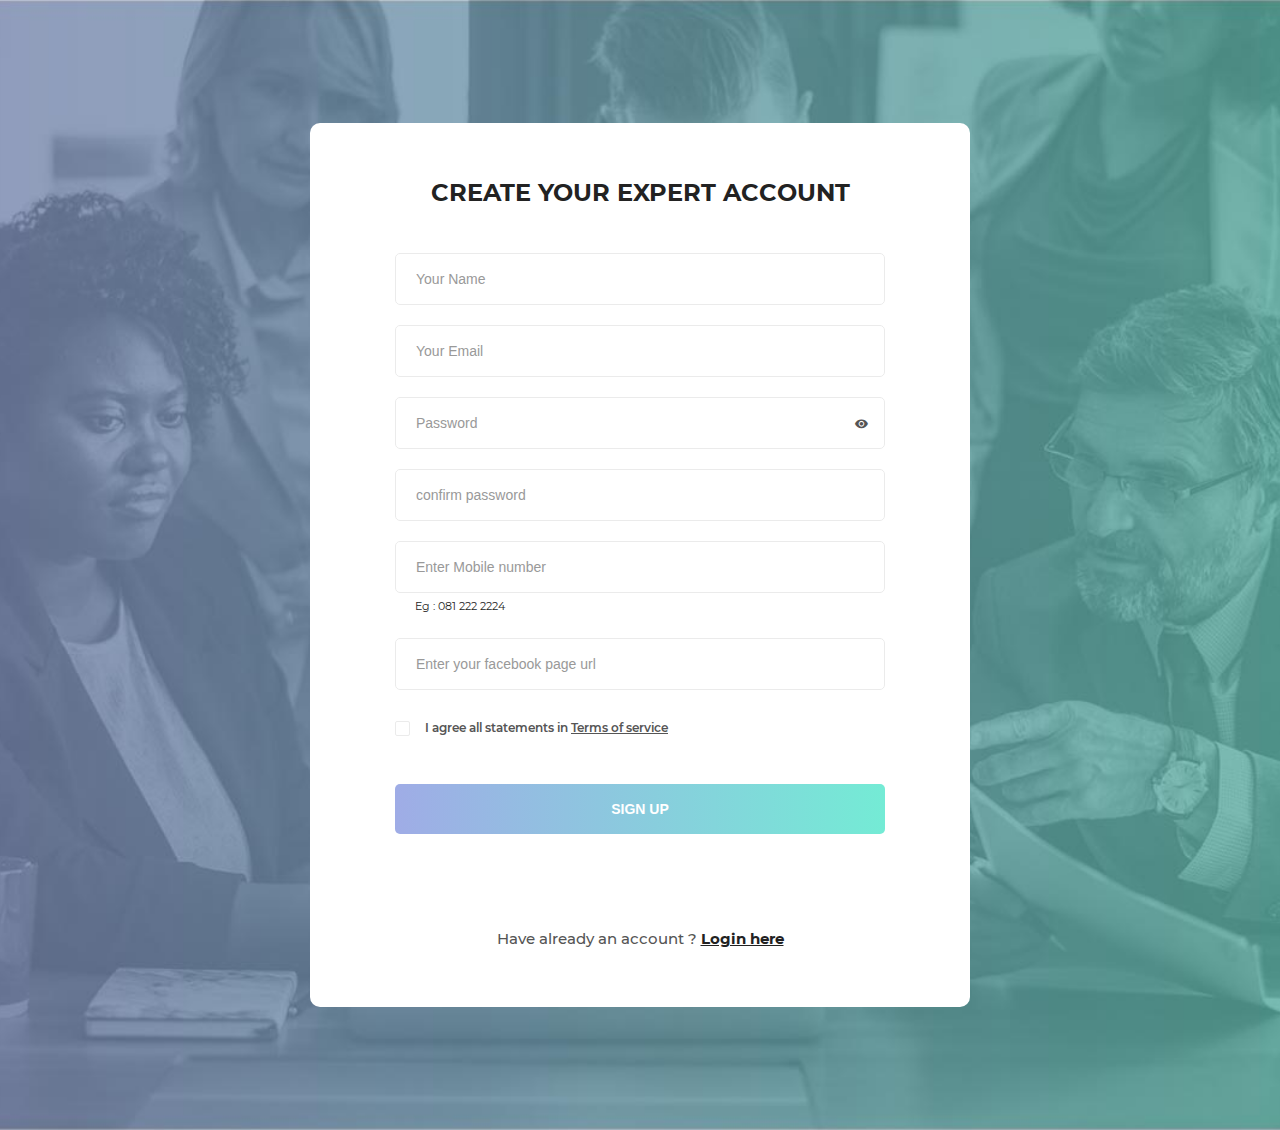
==== expert-signup/expert-signup.html @ 0133baeb "initial commit" ====
<!DOCTYPE html>
<html lang="en">
<head>
    <meta charset="UTF-8">
    <meta name="viewport" content="width=device-width, initial-scale=1.0">
    <meta http-equiv="X-UA-Compatible" content="ie=edge">
    <title>Expert signup</title>

    <!-- Font Icon -->
    <link rel="stylesheet" href="fonts/material-icon/css/material-design-iconic-font.min.css">

    <!-- Main css -->
    <link rel="stylesheet" href="css/style.css">
</head>
<body>

    <div class="main">

        <section class="signup">
            <!-- <img src="images/signup-bg.jpg" alt=""> -->
            <div class="container">
                <div class="signup-content">
                    <form method="POST" id="signup-form" class="signup-form">
                        <h2 class="form-title">Create your expert account</h2>
                        <div class="form-group">
                            <input type="text" class="form-input" name="name" id="name" placeholder="Your Name"/>
                        </div>
                        <div class="form-group">
                            <input type="email" class="form-input" name="email" id="email" placeholder="Your Email"/>
                        </div>
                        <div class="form-group">
                            <input type="text" class="form-input" name="password" id="password" placeholder="Password"/>
                            <span toggle="#password" class="zmdi zmdi-eye field-icon toggle-password"></span>
                        </div>
                        <div class="form-group">
                            <input type="password" class="form-input" name="re_password" id="re_password" placeholder="confirm password"/>
                        </div>
                        <div class="form-group">
                            <input type="tel" class="form-input" name="telphone" placeholder="Enter Mobile number" pattern="[0-9]{3} [0-9]{3} [0-9]{4}" maxlength="12"  title="Ten digits code" required/>    
                            <label style="font-size:11px;padding-left:20px"> Eg : 081 222 2224  </label>
                        </div>

                        <div class="form-group">
                            <input type="url" class="form-input" id="fbpage" name="fbpage" placeholder="Enter your facebook page url">
                        </div>

                        <div class="form-group">
                            <input type="checkbox" name="agree-term" id="agree-term" class="agree-term" />
                            <label for="agree-term" class="label-agree-term"><span><span></span></span>I agree all statements in  <a href="#" class="term-service">Terms of service</a></label>
                        </div>
                        <div class="form-group">
                            <input type="submit" name="submit" id="submit" class="form-submit" value="Sign up"/>
                        </div>
                    </form>
                    <p class="loginhere">
                        Have already an account ? <a href="#" class="loginhere-link">Login here</a>
                    </p>
                </div>
            </div>
        </section>

    </div>

    <!-- JS -->
    <script src="vendor/jquery/jquery.min.js"></script>
    <script src="js/main.js"></script>
</body><!-- This templates was made by Colorlib (https://colorlib.com) -->
</html>
---- expert-signup/fonts/material-icon/css/material-design-iconic-font.min.css ----
@font-face{font-family:Material-Design-Iconic-Font;src:url(../fonts/Material-Design-Iconic-Font.woff2?v=2.2.0) format('woff2'),url(../fonts/Material-Design-Iconic-Font.woff?v=2.2.0) format('woff'),url(../fonts/Material-Design-Iconic-Font.ttf?v=2.2.0) format('truetype')}.zmdi{display:inline-block;font:normal normal normal 14px/1 'Material-Design-Iconic-Font';font-size:inherit;text-rendering:auto;-webkit-font-smoothing:antialiased;-moz-osx-font-smoothing:grayscale}.zmdi-hc-lg{font-size:1.33333333em;line-height:.75em;vertical-align:-15%}.zmdi-hc-2x{font-size:2em}.zmdi-hc-3x{font-size:3em}.zmdi-hc-4x{font-size:4em}.zmdi-hc-5x{font-size:5em}.zmdi-hc-fw{width:1.28571429em;text-align:center}.zmdi-hc-ul{padding-left:0;margin-left:2.14285714em;list-style-type:none}.zmdi-hc-ul>li{position:relative}.zmdi-hc-li{position:absolute;left:-2.14285714em;width:2.14285714em;top:.14285714em;text-align:center}.zmdi-hc-li.zmdi-hc-lg{left:-1.85714286em}.zmdi-hc-border{padding:.1em .25em;border:solid .1em #9e9e9e;border-radius:2px}.zmdi-hc-border-circle{padding:.1em .25em;border:solid .1em #9e9e9e;border-radius:50%}.zmdi.pull-left{float:left;margin-right:.15em}.zmdi.pull-right{float:right;margin-left:.15em}.zmdi-hc-spin{-webkit-animation:zmdi-spin 1.5s infinite linear;animation:zmdi-spin 1.5s infinite linear}.zmdi-hc-spin-reverse{-webkit-animation:zmdi-spin-reverse 1.5s infinite linear;animation:zmdi-spin-reverse 1.5s infinite linear}@-webkit-keyframes zmdi-spin{0%{-webkit-transform:rotate(0deg);transform:rotate(0deg)}100%{-webkit-transform:rotate(359deg);transform:rotate(359deg)}}@keyframes zmdi-spin{0%{-webkit-transform:rotate(0deg);transform:rotate(0deg)}100%{-webkit-transform:rotate(359deg);transform:rotate(359deg)}}@-webkit-keyframes zmdi-spin-reverse{0%{-webkit-transform:rotate(0deg);transform:rotate(0deg)}100%{-webkit-transform:rotate(-359deg);transform:rotate(-359deg)}}@keyframes zmdi-spin-reverse{0%{-webkit-transform:rotate(0deg);transform:rotate(0deg)}100%{-webkit-transform:rotate(-359deg);transform:rotate(-359deg)}}.zmdi-hc-rotate-90{-webkit-transform:rotate(90deg);-ms-transform:rotate(90deg);transform:rotate(90deg)}.zmdi-hc-rotate-180{-webkit-transform:rotate(180deg);-ms-transform:rotate(180deg);transform:rotate(180deg)}.zmdi-hc-rotate-270{-webkit-transform:rotate(270deg);-ms-transform:rotate(270deg);transform:rotate(270deg)}.zmdi-hc-flip-horizontal{-webkit-transform:scale(-1,1);-ms-transform:scale(-1,1);transform:scale(-1,1)}.zmdi-hc-flip-vertical{-webkit-transform:scale(1,-1);-ms-transform:scale(1,-1);transform:scale(1,-1)}.zmdi-hc-stack{position:relative;display:inline-block;width:2em;height:2em;line-height:2em;vertical-align:middle}.zmdi-hc-stack-1x,.zmdi-hc-stack-2x{position:absolute;left:0;width:100%;text-align:center}.zmdi-hc-stack-1x{line-height:inherit}.zmdi-hc-stack-2x{font-size:2em}.zmdi-hc-inverse{color:#fff}.zmdi-3d-rotation:before{content:'\f101'}.zmdi-airplane-off:before{content:'\f102'}.zmdi-airplane:before{content:'\f103'}.zmdi-album:before{content:'\f104'}.zmdi-archive:before{content:'\f105'}.zmdi-assignment-account:before{content:'\f106'}.zmdi-assignment-alert:before{content:'\f107'}.zmdi-assignment-check:before{content:'\f108'}.zmdi-assignment-o:before{content:'\f109'}.zmdi-assignment-return:before{content:'\f10a'}.zmdi-assignment-returned:before{content:'\f10b'}.zmdi-assignment:before{content:'\f10c'}.zmdi-attachment-alt:before{content:'\f10d'}.zmdi-attachment:before{content:'\f10e'}.zmdi-audio:before{content:'\f10f'}.zmdi-badge-check:before{content:'\f110'}.zmdi-balance-wallet:before{content:'\f111'}.zmdi-balance:before{content:'\f112'}.zmdi-battery-alert:before{content:'\f113'}.zmdi-battery-flash:before{content:'\f114'}.zmdi-battery-unknown:before{content:'\f115'}.zmdi-battery:before{content:'\f116'}.zmdi-bike:before{content:'\f117'}.zmdi-block-alt:before{content:'\f118'}.zmdi-block:before{content:'\f119'}.zmdi-boat:before{content:'\f11a'}.zmdi-book-image:before{content:'\f11b'}.zmdi-book:before{content:'\f11c'}.zmdi-bookmark-outline:before{content:'\f11d'}.zmdi-bookmark:before{content:'\f11e'}.zmdi-brush:before{content:'\f11f'}.zmdi-bug:before{content:'\f120'}.zmdi-bus:before{content:'\f121'}.zmdi-cake:before{content:'\f122'}.zmdi-car-taxi:before{content:'\f123'}.zmdi-car-wash:before{content:'\f124'}.zmdi-car:before{content:'\f125'}.zmdi-card-giftcard:before{content:'\f126'}.zmdi-card-membership:before{content:'\f127'}.zmdi-card-travel:before{content:'\f128'}.zmdi-card:before{content:'\f129'}.zmdi-case-check:before{content:'\f12a'}.zmdi-case-download:before{content:'\f12b'}.zmdi-case-play:before{content:'\f12c'}.zmdi-case:before{content:'\f12d'}.zmdi-cast-connected:before{content:'\f12e'}.zmdi-cast:before{content:'\f12f'}.zmdi-chart-donut:before{content:'\f130'}.zmdi-chart:before{content:'\f131'}.zmdi-city-alt:before{content:'\f132'}.zmdi-city:before{content:'\f133'}.zmdi-close-circle-o:before{content:'\f134'}.zmdi-close-circle:before{content:'\f135'}.zmdi-close:before{content:'\f136'}.zmdi-cocktail:before{content:'\f137'}.zmdi-code-setting:before{content:'\f138'}.zmdi-code-smartphone:before{content:'\f139'}.zmdi-code:before{content:'\f13a'}.zmdi-coffee:before{content:'\f13b'}.zmdi-collection-bookmark:before{content:'\f13c'}.zmdi-collection-case-play:before{content:'\f13d'}.zmdi-collection-folder-image:before{content:'\f13e'}.zmdi-collection-image-o:before{content:'\f13f'}.zmdi-collection-image:before{content:'\f140'}.zmdi-collection-item-1:before{content:'\f141'}.zmdi-collection-item-2:before{content:'\f142'}.zmdi-collection-item-3:before{content:'\f143'}.zmdi-collection-item-4:before{content:'\f144'}.zmdi-collection-item-5:before{content:'\f145'}.zmdi-collection-item-6:before{content:'\f146'}.zmdi-collection-item-7:before{content:'\f147'}.zmdi-collection-item-8:before{content:'\f148'}.zmdi-collection-item-9-plus:before{content:'\f149'}.zmdi-collection-item-9:before{content:'\f14a'}.zmdi-collection-item:before{content:'\f14b'}.zmdi-collection-music:before{content:'\f14c'}.zmdi-collection-pdf:before{content:'\f14d'}.zmdi-collection-plus:before{content:'\f14e'}.zmdi-collection-speaker:before{content:'\f14f'}.zmdi-collection-text:before{content:'\f150'}.zmdi-collection-video:before{content:'\f151'}.zmdi-compass:before{content:'\f152'}.zmdi-cutlery:before{content:'\f153'}.zmdi-delete:before{content:'\f154'}.zmdi-dialpad:before{content:'\f155'}.zmdi-dns:before{content:'\f156'}.zmdi-drink:before{content:'\f157'}.zmdi-edit:before{content:'\f158'}.zmdi-email-open:before{content:'\f159'}.zmdi-email:before{content:'\f15a'}.zmdi-eye-off:before{content:'\f15b'}.zmdi-eye:before{content:'\f15c'}.zmdi-eyedropper:before{content:'\f15d'}.zmdi-favorite-outline:before{content:'\f15e'}.zmdi-favorite:before{content:'\f15f'}.zmdi-filter-list:before{content:'\f160'}.zmdi-fire:before{content:'\f161'}.zmdi-flag:before{content:'\f162'}.zmdi-flare:before{content:'\f163'}.zmdi-flash-auto:before{content:'\f164'}.zmdi-flash-off:before{content:'\f165'}.zmdi-flash:before{content:'\f166'}.zmdi-flip:before{content:'\f167'}.zmdi-flower-alt:before{content:'\f168'}.zmdi-flower:before{content:'\f169'}.zmdi-font:before{content:'\f16a'}.zmdi-fullscreen-alt:before{content:'\f16b'}.zmdi-fullscreen-exit:before{content:'\f16c'}.zmdi-fullscreen:before{content:'\f16d'}.zmdi-functions:before{content:'\f16e'}.zmdi-gas-station:before{content:'\f16f'}.zmdi-gesture:before{content:'\f170'}.zmdi-globe-alt:before{content:'\f171'}.zmdi-globe-lock:before{content:'\f172'}.zmdi-globe:before{content:'\f173'}.zmdi-graduation-cap:before{content:'\f174'}.zmdi-home:before{content:'\f175'}.zmdi-hospital-alt:before{content:'\f176'}.zmdi-hospital:before{content:'\f177'}.zmdi-hotel:before{content:'\f178'}.zmdi-hourglass-alt:before{content:'\f179'}.zmdi-hourglass-outline:before{content:'\f17a'}.zmdi-hourglass:before{content:'\f17b'}.zmdi-http:before{content:'\f17c'}.zmdi-image-alt:before{content:'\f17d'}.zmdi-image-o:before{content:'\f17e'}.zmdi-image:before{content:'\f17f'}.zmdi-inbox:before{content:'\f180'}.zmdi-invert-colors-off:before{content:'\f181'}.zmdi-invert-colors:before{content:'\f182'}.zmdi-key:before{content:'\f183'}.zmdi-label-alt-outline:before{content:'\f184'}.zmdi-label-alt:before{content:'\f185'}.zmdi-label-heart:before{content:'\f186'}.zmdi-label:before{content:'\f187'}.zmdi-labels:before{content:'\f188'}.zmdi-lamp:before{content:'\f189'}.zmdi-landscape:before{content:'\f18a'}.zmdi-layers-off:before{content:'\f18b'}.zmdi-layers:before{content:'\f18c'}.zmdi-library:before{content:'\f18d'}.zmdi-link:before{content:'\f18e'}.zmdi-lock-open:before{content:'\f18f'}.zmdi-lock-outline:before{content:'\f190'}.zmdi-lock:before{content:'\f191'}.zmdi-mail-reply-all:before{content:'\f192'}.zmdi-mail-reply:before{content:'\f193'}.zmdi-mail-send:before{content:'\f194'}.zmdi-mall:before{content:'\f195'}.zmdi-map:before{content:'\f196'}.zmdi-menu:before{content:'\f197'}.zmdi-money-box:before{content:'\f198'}.zmdi-money-off:before{content:'\f199'}.zmdi-money:before{content:'\f19a'}.zmdi-more-vert:before{content:'\f19b'}.zmdi-more:before{content:'\f19c'}.zmdi-movie-alt:before{content:'\f19d'}.zmdi-movie:before{content:'\f19e'}.zmdi-nature-people:before{content:'\f19f'}.zmdi-nature:before{content:'\f1a0'}.zmdi-navigation:before{content:'\f1a1'}.zmdi-open-in-browser:before{content:'\f1a2'}.zmdi-open-in-new:before{content:'\f1a3'}.zmdi-palette:before{content:'\f1a4'}.zmdi-parking:before{content:'\f1a5'}.zmdi-pin-account:before{content:'\f1a6'}.zmdi-pin-assistant:before{content:'\f1a7'}.zmdi-pin-drop:before{content:'\f1a8'}.zmdi-pin-help:before{content:'\f1a9'}.zmdi-pin-off:before{content:'\f1aa'}.zmdi-pin:before{content:'\f1ab'}.zmdi-pizza:before{content:'\f1ac'}.zmdi-plaster:before{content:'\f1ad'}.zmdi-power-setting:before{content:'\f1ae'}.zmdi-power:before{content:'\f1af'}.zmdi-print:before{content:'\f1b0'}.zmdi-puzzle-piece:before{content:'\f1b1'}.zmdi-quote:before{content:'\f1b2'}.zmdi-railway:before{content:'\f1b3'}.zmdi-receipt:before{content:'\f1b4'}.zmdi-refresh-alt:before{content:'\f1b5'}.zmdi-refresh-sync-alert:before{content:'\f1b6'}.zmdi-refresh-sync-off:before{content:'\f1b7'}.zmdi-refresh-sync:before{content:'\f1b8'}.zmdi-refresh:before{content:'\f1b9'}.zmdi-roller:before{content:'\f1ba'}.zmdi-ruler:before{content:'\f1bb'}.zmdi-scissors:before{content:'\f1bc'}.zmdi-screen-rotation-lock:before{content:'\f1bd'}.zmdi-screen-rotation:before{content:'\f1be'}.zmdi-search-for:before{content:'\f1bf'}.zmdi-search-in-file:before{content:'\f1c0'}.zmdi-search-in-page:before{content:'\f1c1'}.zmdi-search-replace:before{content:'\f1c2'}.zmdi-search:before{content:'\f1c3'}.zmdi-seat:before{content:'\f1c4'}.zmdi-settings-square:before{content:'\f1c5'}.zmdi-settings:before{content:'\f1c6'}.zmdi-shield-check:before{content:'\f1c7'}.zmdi-shield-security:before{content:'\f1c8'}.zmdi-shopping-basket:before{content:'\f1c9'}.zmdi-shopping-cart-plus:before{content:'\f1ca'}.zmdi-shopping-cart:before{content:'\f1cb'}.zmdi-sign-in:before{content:'\f1cc'}.zmdi-sort-amount-asc:before{content:'\f1cd'}.zmdi-sort-amount-desc:before{content:'\f1ce'}.zmdi-sort-asc:before{content:'\f1cf'}.zmdi-sort-desc:before{content:'\f1d0'}.zmdi-spellcheck:before{content:'\f1d1'}.zmdi-storage:before{content:'\f1d2'}.zmdi-store-24:before{content:'\f1d3'}.zmdi-store:before{content:'\f1d4'}.zmdi-subway:before{content:'\f1d5'}.zmdi-sun:before{content:'\f1d6'}.zmdi-tab-unselected:before{content:'\f1d7'}.zmdi-tab:before{content:'\f1d8'}.zmdi-tag-close:before{content:'\f1d9'}.zmdi-tag-more:before{content:'\f1da'}.zmdi-tag:before{content:'\f1db'}.zmdi-thumb-down:before{content:'\f1dc'}.zmdi-thumb-up-down:before{content:'\f1dd'}.zmdi-thumb-up:before{content:'\f1de'}.zmdi-ticket-star:before{content:'\f1df'}.zmdi-toll:before{content:'\f1e0'}.zmdi-toys:before{content:'\f1e1'}.zmdi-traffic:before{content:'\f1e2'}.zmdi-translate:before{content:'\f1e3'}.zmdi-triangle-down:before{content:'\f1e4'}.zmdi-triangle-up:before{content:'\f1e5'}.zmdi-truck:before{content:'\f1e6'}.zmdi-turning-sign:before{content:'\f1e7'}.zmdi-wallpaper:before{content:'\f1e8'}.zmdi-washing-machine:before{content:'\f1e9'}.zmdi-window-maximize:before{content:'\f1ea'}.zmdi-window-minimize:before{content:'\f1eb'}.zmdi-window-restore:before{content:'\f1ec'}.zmdi-wrench:before{content:'\f1ed'}.zmdi-zoom-in:before{content:'\f1ee'}.zmdi-zoom-out:before{content:'\f1ef'}.zmdi-alert-circle-o:before{content:'\f1f0'}.zmdi-alert-circle:before{content:'\f1f1'}.zmdi-alert-octagon:before{content:'\f1f2'}.zmdi-alert-polygon:before{content:'\f1f3'}.zmdi-alert-triangle:before{content:'\f1f4'}.zmdi-help-outline:before{content:'\f1f5'}.zmdi-help:before{content:'\f1f6'}.zmdi-info-outline:before{content:'\f1f7'}.zmdi-info:before{content:'\f1f8'}.zmdi-notifications-active:before{content:'\f1f9'}.zmdi-notifications-add:before{content:'\f1fa'}.zmdi-notifications-none:before{content:'\f1fb'}.zmdi-notifications-off:before{content:'\f1fc'}.zmdi-notifications-paused:before{content:'\f1fd'}.zmdi-notifications:before{content:'\f1fe'}.zmdi-account-add:before{content:'\f1ff'}.zmdi-account-box-mail:before{content:'\f200'}.zmdi-account-box-o:before{content:'\f201'}.zmdi-account-box-phone:before{content:'\f202'}.zmdi-account-box:before{content:'\f203'}.zmdi-account-calendar:before{content:'\f204'}.zmdi-account-circle:before{content:'\f205'}.zmdi-account-o:before{content:'\f206'}.zmdi-account:before{content:'\f207'}.zmdi-accounts-add:before{content:'\f208'}.zmdi-accounts-alt:before{content:'\f209'}.zmdi-accounts-list-alt:before{content:'\f20a'}.zmdi-accounts-list:before{content:'\f20b'}.zmdi-accounts-outline:before{content:'\f20c'}.zmdi-accounts:before{content:'\f20d'}.zmdi-face:before{content:'\f20e'}.zmdi-female:before{content:'\f20f'}.zmdi-male-alt:before{content:'\f210'}.zmdi-male-female:before{content:'\f211'}.zmdi-male:before{content:'\f212'}.zmdi-mood-bad:before{content:'\f213'}.zmdi-mood:before{content:'\f214'}.zmdi-run:before{content:'\f215'}.zmdi-walk:before{content:'\f216'}.zmdi-cloud-box:before{content:'\f217'}.zmdi-cloud-circle:before{content:'\f218'}.zmdi-cloud-done:before{content:'\f219'}.zmdi-cloud-download:before{content:'\f21a'}.zmdi-cloud-off:before{content:'\f21b'}.zmdi-cloud-outline-alt:before{content:'\f21c'}.zmdi-cloud-outline:before{content:'\f21d'}.zmdi-cloud-upload:before{content:'\f21e'}.zmdi-cloud:before{content:'\f21f'}.zmdi-download:before{content:'\f220'}.zmdi-file-plus:before{content:'\f221'}.zmdi-file-text:before{content:'\f222'}.zmdi-file:before{content:'\f223'}.zmdi-folder-outline:before{content:'\f224'}.zmdi-folder-person:before{content:'\f225'}.zmdi-folder-star-alt:before{content:'\f226'}.zmdi-folder-star:before{content:'\f227'}.zmdi-folder:before{content:'\f228'}.zmdi-gif:before{content:'\f229'}.zmdi-upload:before{content:'\f22a'}.zmdi-border-all:before{content:'\f22b'}.zmdi-border-bottom:before{content:'\f22c'}.zmdi-border-clear:before{content:'\f22d'}.zmdi-border-color:before{content:'\f22e'}.zmdi-border-horizontal:before{content:'\f22f'}.zmdi-border-inner:before{content:'\f230'}.zmdi-border-left:before{content:'\f231'}.zmdi-border-outer:before{content:'\f232'}.zmdi-border-right:before{content:'\f233'}.zmdi-border-style:before{content:'\f234'}.zmdi-border-top:before{content:'\f235'}.zmdi-border-vertical:before{content:'\f236'}.zmdi-copy:before{content:'\f237'}.zmdi-crop:before{content:'\f238'}.zmdi-format-align-center:before{content:'\f239'}.zmdi-format-align-justify:before{content:'\f23a'}.zmdi-format-align-left:before{content:'\f23b'}.zmdi-format-align-right:before{content:'\f23c'}.zmdi-format-bold:before{content:'\f23d'}.zmdi-format-clear-all:before{content:'\f23e'}.zmdi-format-clear:before{content:'\f23f'}.zmdi-format-color-fill:before{content:'\f240'}.zmdi-format-color-reset:before{content:'\f241'}.zmdi-format-color-text:before{content:'\f242'}.zmdi-format-indent-decrease:before{content:'\f243'}.zmdi-format-indent-increase:before{content:'\f244'}.zmdi-format-italic:before{content:'\f245'}.zmdi-format-line-spacing:before{content:'\f246'}.zmdi-format-list-bulleted:before{content:'\f247'}.zmdi-format-list-numbered:before{content:'\f248'}.zmdi-format-ltr:before{content:'\f249'}.zmdi-format-rtl:before{content:'\f24a'}.zmdi-format-size:before{content:'\f24b'}.zmdi-format-strikethrough-s:before{content:'\f24c'}.zmdi-format-strikethrough:before{content:'\f24d'}.zmdi-format-subject:before{content:'\f24e'}.zmdi-format-underlined:before{content:'\f24f'}.zmdi-format-valign-bottom:before{content:'\f250'}.zmdi-format-valign-center:before{content:'\f251'}.zmdi-format-valign-top:before{content:'\f252'}.zmdi-redo:before{content:'\f253'}.zmdi-select-all:before{content:'\f254'}.zmdi-space-bar:before{content:'\f255'}.zmdi-text-format:before{content:'\f256'}.zmdi-transform:before{content:'\f257'}.zmdi-undo:before{content:'\f258'}.zmdi-wrap-text:before{content:'\f259'}.zmdi-comment-alert:before{content:'\f25a'}.zmdi-comment-alt-text:before{content:'\f25b'}.zmdi-comment-alt:before{content:'\f25c'}.zmdi-comment-edit:before{content:'\f25d'}.zmdi-comment-image:before{content:'\f25e'}.zmdi-comment-list:before{content:'\f25f'}.zmdi-comment-more:before{content:'\f260'}.zmdi-comment-outline:before{content:'\f261'}.zmdi-comment-text-alt:before{content:'\f262'}.zmdi-comment-text:before{content:'\f263'}.zmdi-comment-video:before{content:'\f264'}.zmdi-comment:before{content:'\f265'}.zmdi-comments:before{content:'\f266'}.zmdi-check-all:before{content:'\f267'}.zmdi-check-circle-u:before{content:'\f268'}.zmdi-check-circle:before{content:'\f269'}.zmdi-check-square:before{content:'\f26a'}.zmdi-check:before{content:'\f26b'}.zmdi-circle-o:before{content:'\f26c'}.zmdi-circle:before{content:'\f26d'}.zmdi-dot-circle-alt:before{content:'\f26e'}.zmdi-dot-circle:before{content:'\f26f'}.zmdi-minus-circle-outline:before{content:'\f270'}.zmdi-minus-circle:before{content:'\f271'}.zmdi-minus-square:before{content:'\f272'}.zmdi-minus:before{content:'\f273'}.zmdi-plus-circle-o-duplicate:before{content:'\f274'}.zmdi-plus-circle-o:before{content:'\f275'}.zmdi-plus-circle:before{content:'\f276'}.zmdi-plus-square:before{content:'\f277'}.zmdi-plus:before{content:'\f278'}.zmdi-square-o:before{content:'\f279'}.zmdi-star-circle:before{content:'\f27a'}.zmdi-star-half:before{content:'\f27b'}.zmdi-star-outline:before{content:'\f27c'}.zmdi-star:before{content:'\f27d'}.zmdi-bluetooth-connected:before{content:'\f27e'}.zmdi-bluetooth-off:before{content:'\f27f'}.zmdi-bluetooth-search:before{content:'\f280'}.zmdi-bluetooth-setting:before{content:'\f281'}.zmdi-bluetooth:before{content:'\f282'}.zmdi-camera-add:before{content:'\f283'}.zmdi-camera-alt:before{content:'\f284'}.zmdi-camera-bw:before{content:'\f285'}.zmdi-camera-front:before{content:'\f286'}.zmdi-camera-mic:before{content:'\f287'}.zmdi-camera-party-mode:before{content:'\f288'}.zmdi-camera-rear:before{content:'\f289'}.zmdi-camera-roll:before{content:'\f28a'}.zmdi-camera-switch:before{content:'\f28b'}.zmdi-camera:before{content:'\f28c'}.zmdi-card-alert:before{content:'\f28d'}.zmdi-card-off:before{content:'\f28e'}.zmdi-card-sd:before{content:'\f28f'}.zmdi-card-sim:before{content:'\f290'}.zmdi-desktop-mac:before{content:'\f291'}.zmdi-desktop-windows:before{content:'\f292'}.zmdi-device-hub:before{content:'\f293'}.zmdi-devices-off:before{content:'\f294'}.zmdi-devices:before{content:'\f295'}.zmdi-dock:before{content:'\f296'}.zmdi-floppy:before{content:'\f297'}.zmdi-gamepad:before{content:'\f298'}.zmdi-gps-dot:before{content:'\f299'}.zmdi-gps-off:before{content:'\f29a'}.zmdi-gps:before{content:'\f29b'}.zmdi-headset-mic:before{content:'\f29c'}.zmdi-headset:before{content:'\f29d'}.zmdi-input-antenna:before{content:'\f29e'}.zmdi-input-composite:before{content:'\f29f'}.zmdi-input-hdmi:before{content:'\f2a0'}.zmdi-input-power:before{content:'\f2a1'}.zmdi-input-svideo:before{content:'\f2a2'}.zmdi-keyboard-hide:before{content:'\f2a3'}.zmdi-keyboard:before{content:'\f2a4'}.zmdi-laptop-chromebook:before{content:'\f2a5'}.zmdi-laptop-mac:before{content:'\f2a6'}.zmdi-laptop:before{content:'\f2a7'}.zmdi-mic-off:before{content:'\f2a8'}.zmdi-mic-outline:before{content:'\f2a9'}.zmdi-mic-setting:before{content:'\f2aa'}.zmdi-mic:before{content:'\f2ab'}.zmdi-mouse:before{content:'\f2ac'}.zmdi-network-alert:before{content:'\f2ad'}.zmdi-network-locked:before{content:'\f2ae'}.zmdi-network-off:before{content:'\f2af'}.zmdi-network-outline:before{content:'\f2b0'}.zmdi-network-setting:before{content:'\f2b1'}.zmdi-network:before{content:'\f2b2'}.zmdi-phone-bluetooth:before{content:'\f2b3'}.zmdi-phone-end:before{content:'\f2b4'}.zmdi-phone-forwarded:before{content:'\f2b5'}.zmdi-phone-in-talk:before{content:'\f2b6'}.zmdi-phone-locked:before{content:'\f2b7'}.zmdi-phone-missed:before{content:'\f2b8'}.zmdi-phone-msg:before{content:'\f2b9'}.zmdi-phone-paused:before{content:'\f2ba'}.zmdi-phone-ring:before{content:'\f2bb'}.zmdi-phone-setting:before{content:'\f2bc'}.zmdi-phone-sip:before{content:'\f2bd'}.zmdi-phone:before{content:'\f2be'}.zmdi-portable-wifi-changes:before{content:'\f2bf'}.zmdi-portable-wifi-off:before{content:'\f2c0'}.zmdi-portable-wifi:before{content:'\f2c1'}.zmdi-radio:before{content:'\f2c2'}.zmdi-reader:before{content:'\f2c3'}.zmdi-remote-control-alt:before{content:'\f2c4'}.zmdi-remote-control:before{content:'\f2c5'}.zmdi-router:before{content:'\f2c6'}.zmdi-scanner:before{content:'\f2c7'}.zmdi-smartphone-android:before{content:'\f2c8'}.zmdi-smartphone-download:before{content:'\f2c9'}.zmdi-smartphone-erase:before{content:'\f2ca'}.zmdi-smartphone-info:before{content:'\f2cb'}.zmdi-smartphone-iphone:before{content:'\f2cc'}.zmdi-smartphone-landscape-lock:before{content:'\f2cd'}.zmdi-smartphone-landscape:before{content:'\f2ce'}.zmdi-smartphone-lock:before{content:'\f2cf'}.zmdi-smartphone-portrait-lock:before{content:'\f2d0'}.zmdi-smartphone-ring:before{content:'\f2d1'}.zmdi-smartphone-setting:before{content:'\f2d2'}.zmdi-smartphone-setup:before{content:'\f2d3'}.zmdi-smartphone:before{content:'\f2d4'}.zmdi-speaker:before{content:'\f2d5'}.zmdi-tablet-android:before{content:'\f2d6'}.zmdi-tablet-mac:before{content:'\f2d7'}.zmdi-tablet:before{content:'\f2d8'}.zmdi-tv-alt-play:before{content:'\f2d9'}.zmdi-tv-list:before{content:'\f2da'}.zmdi-tv-play:before{content:'\f2db'}.zmdi-tv:before{content:'\f2dc'}.zmdi-usb:before{content:'\f2dd'}.zmdi-videocam-off:before{content:'\f2de'}.zmdi-videocam-switch:before{content:'\f2df'}.zmdi-videocam:before{content:'\f2e0'}.zmdi-watch:before{content:'\f2e1'}.zmdi-wifi-alt-2:before{content:'\f2e2'}.zmdi-wifi-alt:before{content:'\f2e3'}.zmdi-wifi-info:before{content:'\f2e4'}.zmdi-wifi-lock:before{content:'\f2e5'}.zmdi-wifi-off:before{content:'\f2e6'}.zmdi-wifi-outline:before{content:'\f2e7'}.zmdi-wifi:before{content:'\f2e8'}.zmdi-arrow-left-bottom:before{content:'\f2e9'}.zmdi-arrow-left:before{content:'\f2ea'}.zmdi-arrow-merge:before{content:'\f2eb'}.zmdi-arrow-missed:before{content:'\f2ec'}.zmdi-arrow-right-top:before{content:'\f2ed'}.zmdi-arrow-right:before{content:'\f2ee'}.zmdi-arrow-split:before{content:'\f2ef'}.zmdi-arrows:before{content:'\f2f0'}.zmdi-caret-down-circle:before{content:'\f2f1'}.zmdi-caret-down:before{content:'\f2f2'}.zmdi-caret-left-circle:before{content:'\f2f3'}.zmdi-caret-left:before{content:'\f2f4'}.zmdi-caret-right-circle:before{content:'\f2f5'}.zmdi-caret-right:before{content:'\f2f6'}.zmdi-caret-up-circle:before{content:'\f2f7'}.zmdi-caret-up:before{content:'\f2f8'}.zmdi-chevron-down:before{content:'\f2f9'}.zmdi-chevron-left:before{content:'\f2fa'}.zmdi-chevron-right:before{content:'\f2fb'}.zmdi-chevron-up:before{content:'\f2fc'}.zmdi-forward:before{content:'\f2fd'}.zmdi-long-arrow-down:before{content:'\f2fe'}.zmdi-long-arrow-left:before{content:'\f2ff'}.zmdi-long-arrow-return:before{content:'\f300'}.zmdi-long-arrow-right:before{content:'\f301'}.zmdi-long-arrow-tab:before{content:'\f302'}.zmdi-long-arrow-up:before{content:'\f303'}.zmdi-rotate-ccw:before{content:'\f304'}.zmdi-rotate-cw:before{content:'\f305'}.zmdi-rotate-left:before{content:'\f306'}.zmdi-rotate-right:before{content:'\f307'}.zmdi-square-down:before{content:'\f308'}.zmdi-square-right:before{content:'\f309'}.zmdi-swap-alt:before{content:'\f30a'}.zmdi-swap-vertical-circle:before{content:'\f30b'}.zmdi-swap-vertical:before{content:'\f30c'}.zmdi-swap:before{content:'\f30d'}.zmdi-trending-down:before{content:'\f30e'}.zmdi-trending-flat:before{content:'\f30f'}.zmdi-trending-up:before{content:'\f310'}.zmdi-unfold-less:before{content:'\f311'}.zmdi-unfold-more:before{content:'\f312'}.zmdi-apps:before{content:'\f313'}.zmdi-grid-off:before{content:'\f314'}.zmdi-grid:before{content:'\f315'}.zmdi-view-agenda:before{content:'\f316'}.zmdi-view-array:before{content:'\f317'}.zmdi-view-carousel:before{content:'\f318'}.zmdi-view-column:before{content:'\f319'}.zmdi-view-comfy:before{content:'\f31a'}.zmdi-view-compact:before{content:'\f31b'}.zmdi-view-dashboard:before{content:'\f31c'}.zmdi-view-day:before{content:'\f31d'}.zmdi-view-headline:before{content:'\f31e'}.zmdi-view-list-alt:before{content:'\f31f'}.zmdi-view-list:before{content:'\f320'}.zmdi-view-module:before{content:'\f321'}.zmdi-view-quilt:before{content:'\f322'}.zmdi-view-stream:before{content:'\f323'}.zmdi-view-subtitles:before{content:'\f324'}.zmdi-view-toc:before{content:'\f325'}.zmdi-view-web:before{content:'\f326'}.zmdi-view-week:before{content:'\f327'}.zmdi-widgets:before{content:'\f328'}.zmdi-alarm-check:before{content:'\f329'}.zmdi-alarm-off:before{content:'\f32a'}.zmdi-alarm-plus:before{content:'\f32b'}.zmdi-alarm-snooze:before{content:'\f32c'}.zmdi-alarm:before{content:'\f32d'}.zmdi-calendar-alt:before{content:'\f32e'}.zmdi-calendar-check:before{content:'\f32f'}.zmdi-calendar-close:before{content:'\f330'}.zmdi-calendar-note:before{content:'\f331'}.zmdi-calendar:before{content:'\f332'}.zmdi-time-countdown:before{content:'\f333'}.zmdi-time-interval:before{content:'\f334'}.zmdi-time-restore-setting:before{content:'\f335'}.zmdi-time-restore:before{content:'\f336'}.zmdi-time:before{content:'\f337'}.zmdi-timer-off:before{content:'\f338'}.zmdi-timer:before{content:'\f339'}.zmdi-android-alt:before{content:'\f33a'}.zmdi-android:before{content:'\f33b'}.zmdi-apple:before{content:'\f33c'}.zmdi-behance:before{content:'\f33d'}.zmdi-codepen:before{content:'\f33e'}.zmdi-dribbble:before{content:'\f33f'}.zmdi-dropbox:before{content:'\f340'}.zmdi-evernote:before{content:'\f341'}.zmdi-facebook-box:before{content:'\f342'}.zmdi-facebook:before{content:'\f343'}.zmdi-github-box:before{content:'\f344'}.zmdi-github:before{content:'\f345'}.zmdi-google-drive:before{content:'\f346'}.zmdi-google-earth:before{content:'\f347'}.zmdi-google-glass:before{content:'\f348'}.zmdi-google-maps:before{content:'\f349'}.zmdi-google-pages:before{content:'\f34a'}.zmdi-google-play:before{content:'\f34b'}.zmdi-google-plus-box:before{content:'\f34c'}.zmdi-google-plus:before{content:'\f34d'}.zmdi-google:before{content:'\f34e'}.zmdi-instagram:before{content:'\f34f'}.zmdi-language-css3:before{content:'\f350'}.zmdi-language-html5:before{content:'\f351'}.zmdi-language-javascript:before{content:'\f352'}.zmdi-language-python-alt:before{content:'\f353'}.zmdi-language-python:before{content:'\f354'}.zmdi-lastfm:before{content:'\f355'}.zmdi-linkedin-box:before{content:'\f356'}.zmdi-paypal:before{content:'\f357'}.zmdi-pinterest-box:before{content:'\f358'}.zmdi-pocket:before{content:'\f359'}.zmdi-polymer:before{content:'\f35a'}.zmdi-share:before{content:'\f35b'}.zmdi-stackoverflow:before{content:'\f35c'}.zmdi-steam-square:before{content:'\f35d'}.zmdi-steam:before{content:'\f35e'}.zmdi-twitter-box:before{content:'\f35f'}.zmdi-twitter:before{content:'\f360'}.zmdi-vk:before{content:'\f361'}.zmdi-wikipedia:before{content:'\f362'}.zmdi-windows:before{content:'\f363'}.zmdi-aspect-ratio-alt:before{content:'\f364'}.zmdi-aspect-ratio:before{content:'\f365'}.zmdi-blur-circular:before{content:'\f366'}.zmdi-blur-linear:before{content:'\f367'}.zmdi-blur-off:before{content:'\f368'}.zmdi-blur:before{content:'\f369'}.zmdi-brightness-2:before{content:'\f36a'}.zmdi-brightness-3:before{content:'\f36b'}.zmdi-brightness-4:before{content:'\f36c'}.zmdi-brightness-5:before{content:'\f36d'}.zmdi-brightness-6:before{content:'\f36e'}.zmdi-brightness-7:before{content:'\f36f'}.zmdi-brightness-auto:before{content:'\f370'}.zmdi-brightness-setting:before{content:'\f371'}.zmdi-broken-image:before{content:'\f372'}.zmdi-center-focus-strong:before{content:'\f373'}.zmdi-center-focus-weak:before{content:'\f374'}.zmdi-compare:before{content:'\f375'}.zmdi-crop-16-9:before{content:'\f376'}.zmdi-crop-3-2:before{content:'\f377'}.zmdi-crop-5-4:before{content:'\f378'}.zmdi-crop-7-5:before{content:'\f379'}.zmdi-crop-din:before{content:'\f37a'}.zmdi-crop-free:before{content:'\f37b'}.zmdi-crop-landscape:before{content:'\f37c'}.zmdi-crop-portrait:before{content:'\f37d'}.zmdi-crop-square:before{content:'\f37e'}.zmdi-exposure-alt:before{content:'\f37f'}.zmdi-exposure:before{content:'\f380'}.zmdi-filter-b-and-w:before{content:'\f381'}.zmdi-filter-center-focus:before{content:'\f382'}.zmdi-filter-frames:before{content:'\f383'}.zmdi-filter-tilt-shift:before{content:'\f384'}.zmdi-gradient:before{content:'\f385'}.zmdi-grain:before{content:'\f386'}.zmdi-graphic-eq:before{content:'\f387'}.zmdi-hdr-off:before{content:'\f388'}.zmdi-hdr-strong:before{content:'\f389'}.zmdi-hdr-weak:before{content:'\f38a'}.zmdi-hdr:before{content:'\f38b'}.zmdi-iridescent:before{content:'\f38c'}.zmdi-leak-off:before{content:'\f38d'}.zmdi-leak:before{content:'\f38e'}.zmdi-looks:before{content:'\f38f'}.zmdi-loupe:before{content:'\f390'}.zmdi-panorama-horizontal:before{content:'\f391'}.zmdi-panorama-vertical:before{content:'\f392'}.zmdi-panorama-wide-angle:before{content:'\f393'}.zmdi-photo-size-select-large:before{content:'\f394'}.zmdi-photo-size-select-small:before{content:'\f395'}.zmdi-picture-in-picture:before{content:'\f396'}.zmdi-slideshow:before{content:'\f397'}.zmdi-texture:before{content:'\f398'}.zmdi-tonality:before{content:'\f399'}.zmdi-vignette:before{content:'\f39a'}.zmdi-wb-auto:before{content:'\f39b'}.zmdi-eject-alt:before{content:'\f39c'}.zmdi-eject:before{content:'\f39d'}.zmdi-equalizer:before{content:'\f39e'}.zmdi-fast-forward:before{content:'\f39f'}.zmdi-fast-rewind:before{content:'\f3a0'}.zmdi-forward-10:before{content:'\f3a1'}.zmdi-forward-30:before{content:'\f3a2'}.zmdi-forward-5:before{content:'\f3a3'}.zmdi-hearing:before{content:'\f3a4'}.zmdi-pause-circle-outline:before{content:'\f3a5'}.zmdi-pause-circle:before{content:'\f3a6'}.zmdi-pause:before{content:'\f3a7'}.zmdi-play-circle-outline:before{content:'\f3a8'}.zmdi-play-circle:before{content:'\f3a9'}.zmdi-play:before{content:'\f3aa'}.zmdi-playlist-audio:before{content:'\f3ab'}.zmdi-playlist-plus:before{content:'\f3ac'}.zmdi-repeat-one:before{content:'\f3ad'}.zmdi-repeat:before{content:'\f3ae'}.zmdi-replay-10:before{content:'\f3af'}.zmdi-replay-30:before{content:'\f3b0'}.zmdi-replay-5:before{content:'\f3b1'}.zmdi-replay:before{content:'\f3b2'}.zmdi-shuffle:before{content:'\f3b3'}.zmdi-skip-next:before{content:'\f3b4'}.zmdi-skip-previous:before{content:'\f3b5'}.zmdi-stop:before{content:'\f3b6'}.zmdi-surround-sound:before{content:'\f3b7'}.zmdi-tune:before{content:'\f3b8'}.zmdi-volume-down:before{content:'\f3b9'}.zmdi-volume-mute:before{content:'\f3ba'}.zmdi-volume-off:before{content:'\f3bb'}.zmdi-volume-up:before{content:'\f3bc'}.zmdi-n-1-square:before{content:'\f3bd'}.zmdi-n-2-square:before{content:'\f3be'}.zmdi-n-3-square:before{content:'\f3bf'}.zmdi-n-4-square:before{content:'\f3c0'}.zmdi-n-5-square:before{content:'\f3c1'}.zmdi-n-6-square:before{content:'\f3c2'}.zmdi-neg-1:before{content:'\f3c3'}.zmdi-neg-2:before{content:'\f3c4'}.zmdi-plus-1:before{content:'\f3c5'}.zmdi-plus-2:before{content:'\f3c6'}.zmdi-sec-10:before{content:'\f3c7'}.zmdi-sec-3:before{content:'\f3c8'}.zmdi-zero:before{content:'\f3c9'}.zmdi-airline-seat-flat-angled:before{content:'\f3ca'}.zmdi-airline-seat-flat:before{content:'\f3cb'}.zmdi-airline-seat-individual-suite:before{content:'\f3cc'}.zmdi-airline-seat-legroom-extra:before{content:'\f3cd'}.zmdi-airline-seat-legroom-normal:before{content:'\f3ce'}.zmdi-airline-seat-legroom-reduced:before{content:'\f3cf'}.zmdi-airline-seat-recline-extra:before{content:'\f3d0'}.zmdi-airline-seat-recline-normal:before{content:'\f3d1'}.zmdi-airplay:before{content:'\f3d2'}.zmdi-closed-caption:before{content:'\f3d3'}.zmdi-confirmation-number:before{content:'\f3d4'}.zmdi-developer-board:before{content:'\f3d5'}.zmdi-disc-full:before{content:'\f3d6'}.zmdi-explicit:before{content:'\f3d7'}.zmdi-flight-land:before{content:'\f3d8'}.zmdi-flight-takeoff:before{content:'\f3d9'}.zmdi-flip-to-back:before{content:'\f3da'}.zmdi-flip-to-front:before{content:'\f3db'}.zmdi-group-work:before{content:'\f3dc'}.zmdi-hd:before{content:'\f3dd'}.zmdi-hq:before{content:'\f3de'}.zmdi-markunread-mailbox:before{content:'\f3df'}.zmdi-memory:before{content:'\f3e0'}.zmdi-nfc:before{content:'\f3e1'}.zmdi-play-for-work:before{content:'\f3e2'}.zmdi-power-input:before{content:'\f3e3'}.zmdi-present-to-all:before{content:'\f3e4'}.zmdi-satellite:before{content:'\f3e5'}.zmdi-tap-and-play:before{content:'\f3e6'}.zmdi-vibration:before{content:'\f3e7'}.zmdi-voicemail:before{content:'\f3e8'}.zmdi-group:before{content:'\f3e9'}.zmdi-rss:before{content:'\f3ea'}.zmdi-shape:before{content:'\f3eb'}.zmdi-spinner:before{content:'\f3ec'}.zmdi-ungroup:before{content:'\f3ed'}.zmdi-500px:before{content:'\f3ee'}.zmdi-8tracks:before{content:'\f3ef'}.zmdi-amazon:before{content:'\f3f0'}.zmdi-blogger:before{content:'\f3f1'}.zmdi-delicious:before{content:'\f3f2'}.zmdi-disqus:before{content:'\f3f3'}.zmdi-flattr:before{content:'\f3f4'}.zmdi-flickr:before{content:'\f3f5'}.zmdi-github-alt:before{content:'\f3f6'}.zmdi-google-old:before{content:'\f3f7'}.zmdi-linkedin:before{content:'\f3f8'}.zmdi-odnoklassniki:before{content:'\f3f9'}.zmdi-outlook:before{content:'\f3fa'}.zmdi-paypal-alt:before{content:'\f3fb'}.zmdi-pinterest:before{content:'\f3fc'}.zmdi-playstation:before{content:'\f3fd'}.zmdi-reddit:before{content:'\f3fe'}.zmdi-skype:before{content:'\f3ff'}.zmdi-slideshare:before{content:'\f400'}.zmdi-soundcloud:before{content:'\f401'}.zmdi-tumblr:before{content:'\f402'}.zmdi-twitch:before{content:'\f403'}.zmdi-vimeo:before{content:'\f404'}.zmdi-whatsapp:before{content:'\f405'}.zmdi-xbox:before{content:'\f406'}.zmdi-yahoo:before{content:'\f407'}.zmdi-youtube-play:before{content:'\f408'}.zmdi-youtube:before{content:'\f409'}.zmdi-3d-rotation:before{content:'\f101'}.zmdi-airplane-off:before{content:'\f102'}.zmdi-airplane:before{content:'\f103'}.zmdi-album:before{content:'\f104'}.zmdi-archive:before{content:'\f105'}.zmdi-assignment-account:before{content:'\f106'}.zmdi-assignment-alert:before{content:'\f107'}.zmdi-assignment-check:before{content:'\f108'}.zmdi-assignment-o:before{content:'\f109'}.zmdi-assignment-return:before{content:'\f10a'}.zmdi-assignment-returned:before{content:'\f10b'}.zmdi-assignment:before{content:'\f10c'}.zmdi-attachment-alt:before{content:'\f10d'}.zmdi-attachment:before{content:'\f10e'}.zmdi-audio:before{content:'\f10f'}.zmdi-badge-check:before{content:'\f110'}.zmdi-balance-wallet:before{content:'\f111'}.zmdi-balance:before{content:'\f112'}.zmdi-battery-alert:before{content:'\f113'}.zmdi-battery-flash:before{content:'\f114'}.zmdi-battery-unknown:before{content:'\f115'}.zmdi-battery:before{content:'\f116'}.zmdi-bike:before{content:'\f117'}.zmdi-block-alt:before{content:'\f118'}.zmdi-block:before{content:'\f119'}.zmdi-boat:before{content:'\f11a'}.zmdi-book-image:before{content:'\f11b'}.zmdi-book:before{content:'\f11c'}.zmdi-bookmark-outline:before{content:'\f11d'}.zmdi-bookmark:before{content:'\f11e'}.zmdi-brush:before{content:'\f11f'}.zmdi-bug:before{content:'\f120'}.zmdi-bus:before{content:'\f121'}.zmdi-cake:before{content:'\f122'}.zmdi-car-taxi:before{content:'\f123'}.zmdi-car-wash:before{content:'\f124'}.zmdi-car:before{content:'\f125'}.zmdi-card-giftcard:before{content:'\f126'}.zmdi-card-membership:before{content:'\f127'}.zmdi-card-travel:before{content:'\f128'}.zmdi-card:before{content:'\f129'}.zmdi-case-check:before{content:'\f12a'}.zmdi-case-download:before{content:'\f12b'}.zmdi-case-play:before{content:'\f12c'}.zmdi-case:before{content:'\f12d'}.zmdi-cast-connected:before{content:'\f12e'}.zmdi-cast:before{content:'\f12f'}.zmdi-chart-donut:before{content:'\f130'}.zmdi-chart:before{content:'\f131'}.zmdi-city-alt:before{content:'\f132'}.zmdi-city:before{content:'\f133'}.zmdi-close-circle-o:before{content:'\f134'}.zmdi-close-circle:before{content:'\f135'}.zmdi-close:before{content:'\f136'}.zmdi-cocktail:before{content:'\f137'}.zmdi-code-setting:before{content:'\f138'}.zmdi-code-smartphone:before{content:'\f139'}.zmdi-code:before{content:'\f13a'}.zmdi-coffee:before{content:'\f13b'}.zmdi-collection-bookmark:before{content:'\f13c'}.zmdi-collection-case-play:before{content:'\f13d'}.zmdi-collection-folder-image:before{content:'\f13e'}.zmdi-collection-image-o:before{content:'\f13f'}.zmdi-collection-image:before{content:'\f140'}.zmdi-collection-item-1:before{content:'\f141'}.zmdi-collection-item-2:before{content:'\f142'}.zmdi-collection-item-3:before{content:'\f143'}.zmdi-collection-item-4:before{content:'\f144'}.zmdi-collection-item-5:before{content:'\f145'}.zmdi-collection-item-6:before{content:'\f146'}.zmdi-collection-item-7:before{content:'\f147'}.zmdi-collection-item-8:before{content:'\f148'}.zmdi-collection-item-9-plus:before{content:'\f149'}.zmdi-collection-item-9:before{content:'\f14a'}.zmdi-collection-item:before{content:'\f14b'}.zmdi-collection-music:before{content:'\f14c'}.zmdi-collection-pdf:before{content:'\f14d'}.zmdi-collection-plus:before{content:'\f14e'}.zmdi-collection-speaker:before{content:'\f14f'}.zmdi-collection-text:before{content:'\f150'}.zmdi-collection-video:before{content:'\f151'}.zmdi-compass:before{content:'\f152'}.zmdi-cutlery:before{content:'\f153'}.zmdi-delete:before{content:'\f154'}.zmdi-dialpad:before{content:'\f155'}.zmdi-dns:before{content:'\f156'}.zmdi-drink:before{content:'\f157'}.zmdi-edit:before{content:'\f158'}.zmdi-email-open:before{content:'\f159'}.zmdi-email:before{content:'\f15a'}.zmdi-eye-off:before{content:'\f15b'}.zmdi-eye:before{content:'\f15c'}.zmdi-eyedropper:before{content:'\f15d'}.zmdi-favorite-outline:before{content:'\f15e'}.zmdi-favorite:before{content:'\f15f'}.zmdi-filter-list:before{content:'\f160'}.zmdi-fire:before{content:'\f161'}.zmdi-flag:before{content:'\f162'}.zmdi-flare:before{content:'\f163'}.zmdi-flash-auto:before{content:'\f164'}.zmdi-flash-off:before{content:'\f165'}.zmdi-flash:before{content:'\f166'}.zmdi-flip:before{content:'\f167'}.zmdi-flower-alt:before{content:'\f168'}.zmdi-flower:before{content:'\f169'}.zmdi-font:before{content:'\f16a'}.zmdi-fullscreen-alt:before{content:'\f16b'}.zmdi-fullscreen-exit:before{content:'\f16c'}.zmdi-fullscreen:before{content:'\f16d'}.zmdi-functions:before{content:'\f16e'}.zmdi-gas-station:before{content:'\f16f'}.zmdi-gesture:before{content:'\f170'}.zmdi-globe-alt:before{content:'\f171'}.zmdi-globe-lock:before{content:'\f172'}.zmdi-globe:before{content:'\f173'}.zmdi-graduation-cap:before{content:'\f174'}.zmdi-home:before{content:'\f175'}.zmdi-hospital-alt:before{content:'\f176'}.zmdi-hospital:before{content:'\f177'}.zmdi-hotel:before{content:'\f178'}.zmdi-hourglass-alt:before{content:'\f179'}.zmdi-hourglass-outline:before{content:'\f17a'}.zmdi-hourglass:before{content:'\f17b'}.zmdi-http:before{content:'\f17c'}.zmdi-image-alt:before{content:'\f17d'}.zmdi-image-o:before{content:'\f17e'}.zmdi-image:before{content:'\f17f'}.zmdi-inbox:before{content:'\f180'}.zmdi-invert-colors-off:before{content:'\f181'}.zmdi-invert-colors:before{content:'\f182'}.zmdi-key:before{content:'\f183'}.zmdi-label-alt-outline:before{content:'\f184'}.zmdi-label-alt:before{content:'\f185'}.zmdi-label-heart:before{content:'\f186'}.zmdi-label:before{content:'\f187'}.zmdi-labels:before{content:'\f188'}.zmdi-lamp:before{content:'\f189'}.zmdi-landscape:before{content:'\f18a'}.zmdi-layers-off:before{content:'\f18b'}.zmdi-layers:before{content:'\f18c'}.zmdi-library:before{content:'\f18d'}.zmdi-link:before{content:'\f18e'}.zmdi-lock-open:before{content:'\f18f'}.zmdi-lock-outline:before{content:'\f190'}.zmdi-lock:before{content:'\f191'}.zmdi-mail-reply-all:before{content:'\f192'}.zmdi-mail-reply:before{content:'\f193'}.zmdi-mail-send:before{content:'\f194'}.zmdi-mall:before{content:'\f195'}.zmdi-map:before{content:'\f196'}.zmdi-menu:before{content:'\f197'}.zmdi-money-box:before{content:'\f198'}.zmdi-money-off:before{content:'\f199'}.zmdi-money:before{content:'\f19a'}.zmdi-more-vert:before{content:'\f19b'}.zmdi-more:before{content:'\f19c'}.zmdi-movie-alt:before{content:'\f19d'}.zmdi-movie:before{content:'\f19e'}.zmdi-nature-people:before{content:'\f19f'}.zmdi-nature:before{content:'\f1a0'}.zmdi-navigation:before{content:'\f1a1'}.zmdi-open-in-browser:before{content:'\f1a2'}.zmdi-open-in-new:before{content:'\f1a3'}.zmdi-palette:before{content:'\f1a4'}.zmdi-parking:before{content:'\f1a5'}.zmdi-pin-account:before{content:'\f1a6'}.zmdi-pin-assistant:before{content:'\f1a7'}.zmdi-pin-drop:before{content:'\f1a8'}.zmdi-pin-help:before{content:'\f1a9'}.zmdi-pin-off:before{content:'\f1aa'}.zmdi-pin:before{content:'\f1ab'}.zmdi-pizza:before{content:'\f1ac'}.zmdi-plaster:before{content:'\f1ad'}.zmdi-power-setting:before{content:'\f1ae'}.zmdi-power:before{content:'\f1af'}.zmdi-print:before{content:'\f1b0'}.zmdi-puzzle-piece:before{content:'\f1b1'}.zmdi-quote:before{content:'\f1b2'}.zmdi-railway:before{content:'\f1b3'}.zmdi-receipt:before{content:'\f1b4'}.zmdi-refresh-alt:before{content:'\f1b5'}.zmdi-refresh-sync-alert:before{content:'\f1b6'}.zmdi-refresh-sync-off:before{content:'\f1b7'}.zmdi-refresh-sync:before{content:'\f1b8'}.zmdi-refresh:before{content:'\f1b9'}.zmdi-roller:before{content:'\f1ba'}.zmdi-ruler:before{content:'\f1bb'}.zmdi-scissors:before{content:'\f1bc'}.zmdi-screen-rotation-lock:before{content:'\f1bd'}.zmdi-screen-rotation:before{content:'\f1be'}.zmdi-search-for:before{content:'\f1bf'}.zmdi-search-in-file:before{content:'\f1c0'}.zmdi-search-in-page:before{content:'\f1c1'}.zmdi-search-replace:before{content:'\f1c2'}.zmdi-search:before{content:'\f1c3'}.zmdi-seat:before{content:'\f1c4'}.zmdi-settings-square:before{content:'\f1c5'}.zmdi-settings:before{content:'\f1c6'}.zmdi-shield-check:before{content:'\f1c7'}.zmdi-shield-security:before{content:'\f1c8'}.zmdi-shopping-basket:before{content:'\f1c9'}.zmdi-shopping-cart-plus:before{content:'\f1ca'}.zmdi-shopping-cart:before{content:'\f1cb'}.zmdi-sign-in:before{content:'\f1cc'}.zmdi-sort-amount-asc:before{content:'\f1cd'}.zmdi-sort-amount-desc:before{content:'\f1ce'}.zmdi-sort-asc:before{content:'\f1cf'}.zmdi-sort-desc:before{content:'\f1d0'}.zmdi-spellcheck:before{content:'\f1d1'}.zmdi-storage:before{content:'\f1d2'}.zmdi-store-24:before{content:'\f1d3'}.zmdi-store:before{content:'\f1d4'}.zmdi-subway:before{content:'\f1d5'}.zmdi-sun:before{content:'\f1d6'}.zmdi-tab-unselected:before{content:'\f1d7'}.zmdi-tab:before{content:'\f1d8'}.zmdi-tag-close:before{content:'\f1d9'}.zmdi-tag-more:before{content:'\f1da'}.zmdi-tag:before{content:'\f1db'}.zmdi-thumb-down:before{content:'\f1dc'}.zmdi-thumb-up-down:before{content:'\f1dd'}.zmdi-thumb-up:before{content:'\f1de'}.zmdi-ticket-star:before{content:'\f1df'}.zmdi-toll:before{content:'\f1e0'}.zmdi-toys:before{content:'\f1e1'}.zmdi-traffic:before{content:'\f1e2'}.zmdi-translate:before{content:'\f1e3'}.zmdi-triangle-down:before{content:'\f1e4'}.zmdi-triangle-up:before{content:'\f1e5'}.zmdi-truck:before{content:'\f1e6'}.zmdi-turning-sign:before{content:'\f1e7'}.zmdi-wallpaper:before{content:'\f1e8'}.zmdi-washing-machine:before{content:'\f1e9'}.zmdi-window-maximize:before{content:'\f1ea'}.zmdi-window-minimize:before{content:'\f1eb'}.zmdi-window-restore:before{content:'\f1ec'}.zmdi-wrench:before{content:'\f1ed'}.zmdi-zoom-in:before{content:'\f1ee'}.zmdi-zoom-out:before{content:'\f1ef'}.zmdi-alert-circle-o:before{content:'\f1f0'}.zmdi-alert-circle:before{content:'\f1f1'}.zmdi-alert-octagon:before{content:'\f1f2'}.zmdi-alert-polygon:before{content:'\f1f3'}.zmdi-alert-triangle:before{content:'\f1f4'}.zmdi-help-outline:before{content:'\f1f5'}.zmdi-help:before{content:'\f1f6'}.zmdi-info-outline:before{content:'\f1f7'}.zmdi-info:before{content:'\f1f8'}.zmdi-notifications-active:before{content:'\f1f9'}.zmdi-notifications-add:before{content:'\f1fa'}.zmdi-notifications-none:before{content:'\f1fb'}.zmdi-notifications-off:before{content:'\f1fc'}.zmdi-notifications-paused:before{content:'\f1fd'}.zmdi-notifications:before{content:'\f1fe'}.zmdi-account-add:before{content:'\f1ff'}.zmdi-account-box-mail:before{content:'\f200'}.zmdi-account-box-o:before{content:'\f201'}.zmdi-account-box-phone:before{content:'\f202'}.zmdi-account-box:before{content:'\f203'}.zmdi-account-calendar:before{content:'\f204'}.zmdi-account-circle:before{content:'\f205'}.zmdi-account-o:before{content:'\f206'}.zmdi-account:before{content:'\f207'}.zmdi-accounts-add:before{content:'\f208'}.zmdi-accounts-alt:before{content:'\f209'}.zmdi-accounts-list-alt:before{content:'\f20a'}.zmdi-accounts-list:before{content:'\f20b'}.zmdi-accounts-outline:before{content:'\f20c'}.zmdi-accounts:before{content:'\f20d'}.zmdi-face:before{content:'\f20e'}.zmdi-female:before{content:'\f20f'}.zmdi-male-alt:before{content:'\f210'}.zmdi-male-female:before{content:'\f211'}.zmdi-male:before{content:'\f212'}.zmdi-mood-bad:before{content:'\f213'}.zmdi-mood:before{content:'\f214'}.zmdi-run:before{content:'\f215'}.zmdi-walk:before{content:'\f216'}.zmdi-cloud-box:before{content:'\f217'}.zmdi-cloud-circle:before{content:'\f218'}.zmdi-cloud-done:before{content:'\f219'}.zmdi-cloud-download:before{content:'\f21a'}.zmdi-cloud-off:before{content:'\f21b'}.zmdi-cloud-outline-alt:before{content:'\f21c'}.zmdi-cloud-outline:before{content:'\f21d'}.zmdi-cloud-upload:before{content:'\f21e'}.zmdi-cloud:before{content:'\f21f'}.zmdi-download:before{content:'\f220'}.zmdi-file-plus:before{content:'\f221'}.zmdi-file-text:before{content:'\f222'}.zmdi-file:before{content:'\f223'}.zmdi-folder-outline:before{content:'\f224'}.zmdi-folder-person:before{content:'\f225'}.zmdi-folder-star-alt:before{content:'\f226'}.zmdi-folder-star:before{content:'\f227'}.zmdi-folder:before{content:'\f228'}.zmdi-gif:before{content:'\f229'}.zmdi-upload:before{content:'\f22a'}.zmdi-border-all:before{content:'\f22b'}.zmdi-border-bottom:before{content:'\f22c'}.zmdi-border-clear:before{content:'\f22d'}.zmdi-border-color:before{content:'\f22e'}.zmdi-border-horizontal:before{content:'\f22f'}.zmdi-border-inner:before{content:'\f230'}.zmdi-border-left:before{content:'\f231'}.zmdi-border-outer:before{content:'\f232'}.zmdi-border-right:before{content:'\f233'}.zmdi-border-style:before{content:'\f234'}.zmdi-border-top:before{content:'\f235'}.zmdi-border-vertical:before{content:'\f236'}.zmdi-copy:before{content:'\f237'}.zmdi-crop:before{content:'\f238'}.zmdi-format-align-center:before{content:'\f239'}.zmdi-format-align-justify:before{content:'\f23a'}.zmdi-format-align-left:before{content:'\f23b'}.zmdi-format-align-right:before{content:'\f23c'}.zmdi-format-bold:before{content:'\f23d'}.zmdi-format-clear-all:before{content:'\f23e'}.zmdi-format-clear:before{content:'\f23f'}.zmdi-format-color-fill:before{content:'\f240'}.zmdi-format-color-reset:before{content:'\f241'}.zmdi-format-color-text:before{content:'\f242'}.zmdi-format-indent-decrease:before{content:'\f243'}.zmdi-format-indent-increase:before{content:'\f244'}.zmdi-format-italic:before{content:'\f245'}.zmdi-format-line-spacing:before{content:'\f246'}.zmdi-format-list-bulleted:before{content:'\f247'}.zmdi-format-list-numbered:before{content:'\f248'}.zmdi-format-ltr:before{content:'\f249'}.zmdi-format-rtl:before{content:'\f24a'}.zmdi-format-size:before{content:'\f24b'}.zmdi-format-strikethrough-s:before{content:'\f24c'}.zmdi-format-strikethrough:before{content:'\f24d'}.zmdi-format-subject:before{content:'\f24e'}.zmdi-format-underlined:before{content:'\f24f'}.zmdi-format-valign-bottom:before{content:'\f250'}.zmdi-format-valign-center:before{content:'\f251'}.zmdi-format-valign-top:before{content:'\f252'}.zmdi-redo:before{content:'\f253'}.zmdi-select-all:before{content:'\f254'}.zmdi-space-bar:before{content:'\f255'}.zmdi-text-format:before{content:'\f256'}.zmdi-transform:before{content:'\f257'}.zmdi-undo:before{content:'\f258'}.zmdi-wrap-text:before{content:'\f259'}.zmdi-comment-alert:before{content:'\f25a'}.zmdi-comment-alt-text:before{content:'\f25b'}.zmdi-comment-alt:before{content:'\f25c'}.zmdi-comment-edit:before{content:'\f25d'}.zmdi-comment-image:before{content:'\f25e'}.zmdi-comment-list:before{content:'\f25f'}.zmdi-comment-more:before{content:'\f260'}.zmdi-comment-outline:before{content:'\f261'}.zmdi-comment-text-alt:before{content:'\f262'}.zmdi-comment-text:before{content:'\f263'}.zmdi-comment-video:before{content:'\f264'}.zmdi-comment:before{content:'\f265'}.zmdi-comments:before{content:'\f266'}.zmdi-check-all:before{content:'\f267'}.zmdi-check-circle-u:before{content:'\f268'}.zmdi-check-circle:before{content:'\f269'}.zmdi-check-square:before{content:'\f26a'}.zmdi-check:before{content:'\f26b'}.zmdi-circle-o:before{content:'\f26c'}.zmdi-circle:before{content:'\f26d'}.zmdi-dot-circle-alt:before{content:'\f26e'}.zmdi-dot-circle:before{content:'\f26f'}.zmdi-minus-circle-outline:before{content:'\f270'}.zmdi-minus-circle:before{content:'\f271'}.zmdi-minus-square:before{content:'\f272'}.zmdi-minus:before{content:'\f273'}.zmdi-plus-circle-o-duplicate:before{content:'\f274'}.zmdi-plus-circle-o:before{content:'\f275'}.zmdi-plus-circle:before{content:'\f276'}.zmdi-plus-square:before{content:'\f277'}.zmdi-plus:before{content:'\f278'}.zmdi-square-o:before{content:'\f279'}.zmdi-star-circle:before{content:'\f27a'}.zmdi-star-half:before{content:'\f27b'}.zmdi-star-outline:before{content:'\f27c'}.zmdi-star:before{content:'\f27d'}.zmdi-bluetooth-connected:before{content:'\f27e'}.zmdi-bluetooth-off:before{content:'\f27f'}.zmdi-bluetooth-search:before{content:'\f280'}.zmdi-bluetooth-setting:before{content:'\f281'}.zmdi-bluetooth:before{content:'\f282'}.zmdi-camera-add:before{content:'\f283'}.zmdi-camera-alt:before{content:'\f284'}.zmdi-camera-bw:before{content:'\f285'}.zmdi-camera-front:before{content:'\f286'}.zmdi-camera-mic:before{content:'\f287'}.zmdi-camera-party-mode:before{content:'\f288'}.zmdi-camera-rear:before{content:'\f289'}.zmdi-camera-roll:before{content:'\f28a'}.zmdi-camera-switch:before{content:'\f28b'}.zmdi-camera:before{content:'\f28c'}.zmdi-card-alert:before{content:'\f28d'}.zmdi-card-off:before{content:'\f28e'}.zmdi-card-sd:before{content:'\f28f'}.zmdi-card-sim:before{content:'\f290'}.zmdi-desktop-mac:before{content:'\f291'}.zmdi-desktop-windows:before{content:'\f292'}.zmdi-device-hub:before{content:'\f293'}.zmdi-devices-off:before{content:'\f294'}.zmdi-devices:before{content:'\f295'}.zmdi-dock:before{content:'\f296'}.zmdi-floppy:before{content:'\f297'}.zmdi-gamepad:before{content:'\f298'}.zmdi-gps-dot:before{content:'\f299'}.zmdi-gps-off:before{content:'\f29a'}.zmdi-gps:before{content:'\f29b'}.zmdi-headset-mic:before{content:'\f29c'}.zmdi-headset:before{content:'\f29d'}.zmdi-input-antenna:before{content:'\f29e'}.zmdi-input-composite:before{content:'\f29f'}.zmdi-input-hdmi:before{content:'\f2a0'}.zmdi-input-power:before{content:'\f2a1'}.zmdi-input-svideo:before{content:'\f2a2'}.zmdi-keyboard-hide:before{content:'\f2a3'}.zmdi-keyboard:before{content:'\f2a4'}.zmdi-laptop-chromebook:before{content:'\f2a5'}.zmdi-laptop-mac:before{content:'\f2a6'}.zmdi-laptop:before{content:'\f2a7'}.zmdi-mic-off:before{content:'\f2a8'}.zmdi-mic-outline:before{content:'\f2a9'}.zmdi-mic-setting:before{content:'\f2aa'}.zmdi-mic:before{content:'\f2ab'}.zmdi-mouse:before{content:'\f2ac'}.zmdi-network-alert:before{content:'\f2ad'}.zmdi-network-locked:before{content:'\f2ae'}.zmdi-network-off:before{content:'\f2af'}.zmdi-network-outline:before{content:'\f2b0'}.zmdi-network-setting:before{content:'\f2b1'}.zmdi-network:before{content:'\f2b2'}.zmdi-phone-bluetooth:before{content:'\f2b3'}.zmdi-phone-end:before{content:'\f2b4'}.zmdi-phone-forwarded:before{content:'\f2b5'}.zmdi-phone-in-talk:before{content:'\f2b6'}.zmdi-phone-locked:before{content:'\f2b7'}.zmdi-phone-missed:before{content:'\f2b8'}.zmdi-phone-msg:before{content:'\f2b9'}.zmdi-phone-paused:before{content:'\f2ba'}.zmdi-phone-ring:before{content:'\f2bb'}.zmdi-phone-setting:before{content:'\f2bc'}.zmdi-phone-sip:before{content:'\f2bd'}.zmdi-phone:before{content:'\f2be'}.zmdi-portable-wifi-changes:before{content:'\f2bf'}.zmdi-portable-wifi-off:before{content:'\f2c0'}.zmdi-portable-wifi:before{content:'\f2c1'}.zmdi-radio:before{content:'\f2c2'}.zmdi-reader:before{content:'\f2c3'}.zmdi-remote-control-alt:before{content:'\f2c4'}.zmdi-remote-control:before{content:'\f2c5'}.zmdi-router:before{content:'\f2c6'}.zmdi-scanner:before{content:'\f2c7'}.zmdi-smartphone-android:before{content:'\f2c8'}.zmdi-smartphone-download:before{content:'\f2c9'}.zmdi-smartphone-erase:before{content:'\f2ca'}.zmdi-smartphone-info:before{content:'\f2cb'}.zmdi-smartphone-iphone:before{content:'\f2cc'}.zmdi-smartphone-landscape-lock:before{content:'\f2cd'}.zmdi-smartphone-landscape:before{content:'\f2ce'}.zmdi-smartphone-lock:before{content:'\f2cf'}.zmdi-smartphone-portrait-lock:before{content:'\f2d0'}.zmdi-smartphone-ring:before{content:'\f2d1'}.zmdi-smartphone-setting:before{content:'\f2d2'}.zmdi-smartphone-setup:before{content:'\f2d3'}.zmdi-smartphone:before{content:'\f2d4'}.zmdi-speaker:before{content:'\f2d5'}.zmdi-tablet-android:before{content:'\f2d6'}.zmdi-tablet-mac:before{content:'\f2d7'}.zmdi-tablet:before{content:'\f2d8'}.zmdi-tv-alt-play:before{content:'\f2d9'}.zmdi-tv-list:before{content:'\f2da'}.zmdi-tv-play:before{content:'\f2db'}.zmdi-tv:before{content:'\f2dc'}.zmdi-usb:before{content:'\f2dd'}.zmdi-videocam-off:before{content:'\f2de'}.zmdi-videocam-switch:before{content:'\f2df'}.zmdi-videocam:before{content:'\f2e0'}.zmdi-watch:before{content:'\f2e1'}.zmdi-wifi-alt-2:before{content:'\f2e2'}.zmdi-wifi-alt:before{content:'\f2e3'}.zmdi-wifi-info:before{content:'\f2e4'}.zmdi-wifi-lock:before{content:'\f2e5'}.zmdi-wifi-off:before{content:'\f2e6'}.zmdi-wifi-outline:before{content:'\f2e7'}.zmdi-wifi:before{content:'\f2e8'}.zmdi-arrow-left-bottom:before{content:'\f2e9'}.zmdi-arrow-left:before{content:'\f2ea'}.zmdi-arrow-merge:before{content:'\f2eb'}.zmdi-arrow-missed:before{content:'\f2ec'}.zmdi-arrow-right-top:before{content:'\f2ed'}.zmdi-arrow-right:before{content:'\f2ee'}.zmdi-arrow-split:before{content:'\f2ef'}.zmdi-arrows:before{content:'\f2f0'}.zmdi-caret-down-circle:before{content:'\f2f1'}.zmdi-caret-down:before{content:'\f2f2'}.zmdi-caret-left-circle:before{content:'\f2f3'}.zmdi-caret-left:before{content:'\f2f4'}.zmdi-caret-right-circle:before{content:'\f2f5'}.zmdi-caret-right:before{content:'\f2f6'}.zmdi-caret-up-circle:before{content:'\f2f7'}.zmdi-caret-up:before{content:'\f2f8'}.zmdi-chevron-down:before{content:'\f2f9'}.zmdi-chevron-left:before{content:'\f2fa'}.zmdi-chevron-right:before{content:'\f2fb'}.zmdi-chevron-up:before{content:'\f2fc'}.zmdi-forward:before{content:'\f2fd'}.zmdi-long-arrow-down:before{content:'\f2fe'}.zmdi-long-arrow-left:before{content:'\f2ff'}.zmdi-long-arrow-return:before{content:'\f300'}.zmdi-long-arrow-right:before{content:'\f301'}.zmdi-long-arrow-tab:before{content:'\f302'}.zmdi-long-arrow-up:before{content:'\f303'}.zmdi-rotate-ccw:before{content:'\f304'}.zmdi-rotate-cw:before{content:'\f305'}.zmdi-rotate-left:before{content:'\f306'}.zmdi-rotate-right:before{content:'\f307'}.zmdi-square-down:before{content:'\f308'}.zmdi-square-right:before{content:'\f309'}.zmdi-swap-alt:before{content:'\f30a'}.zmdi-swap-vertical-circle:before{content:'\f30b'}.zmdi-swap-vertical:before{content:'\f30c'}.zmdi-swap:before{content:'\f30d'}.zmdi-trending-down:before{content:'\f30e'}.zmdi-trending-flat:before{content:'\f30f'}.zmdi-trending-up:before{content:'\f310'}.zmdi-unfold-less:before{content:'\f311'}.zmdi-unfold-more:before{content:'\f312'}.zmdi-apps:before{content:'\f313'}.zmdi-grid-off:before{content:'\f314'}.zmdi-grid:before{content:'\f315'}.zmdi-view-agenda:before{content:'\f316'}.zmdi-view-array:before{content:'\f317'}.zmdi-view-carousel:before{content:'\f318'}.zmdi-view-column:before{content:'\f319'}.zmdi-view-comfy:before{content:'\f31a'}.zmdi-view-compact:before{content:'\f31b'}.zmdi-view-dashboard:before{content:'\f31c'}.zmdi-view-day:before{content:'\f31d'}.zmdi-view-headline:before{content:'\f31e'}.zmdi-view-list-alt:before{content:'\f31f'}.zmdi-view-list:before{content:'\f320'}.zmdi-view-module:before{content:'\f321'}.zmdi-view-quilt:before{content:'\f322'}.zmdi-view-stream:before{content:'\f323'}.zmdi-view-subtitles:before{content:'\f324'}.zmdi-view-toc:before{content:'\f325'}.zmdi-view-web:before{content:'\f326'}.zmdi-view-week:before{content:'\f327'}.zmdi-widgets:before{content:'\f328'}.zmdi-alarm-check:before{content:'\f329'}.zmdi-alarm-off:before{content:'\f32a'}.zmdi-alarm-plus:before{content:'\f32b'}.zmdi-alarm-snooze:before{content:'\f32c'}.zmdi-alarm:before{content:'\f32d'}.zmdi-calendar-alt:before{content:'\f32e'}.zmdi-calendar-check:before{content:'\f32f'}.zmdi-calendar-close:before{content:'\f330'}.zmdi-calendar-note:before{content:'\f331'}.zmdi-calendar:before{content:'\f332'}.zmdi-time-countdown:before{content:'\f333'}.zmdi-time-interval:before{content:'\f334'}.zmdi-time-restore-setting:before{content:'\f335'}.zmdi-time-restore:before{content:'\f336'}.zmdi-time:before{content:'\f337'}.zmdi-timer-off:before{content:'\f338'}.zmdi-timer:before{content:'\f339'}.zmdi-android-alt:before{content:'\f33a'}.zmdi-android:before{content:'\f33b'}.zmdi-apple:before{content:'\f33c'}.zmdi-behance:before{content:'\f33d'}.zmdi-codepen:before{content:'\f33e'}.zmdi-dribbble:before{content:'\f33f'}.zmdi-dropbox:before{content:'\f340'}.zmdi-evernote:before{content:'\f341'}.zmdi-facebook-box:before{content:'\f342'}.zmdi-facebook:before{content:'\f343'}.zmdi-github-box:before{content:'\f344'}.zmdi-github:before{content:'\f345'}.zmdi-google-drive:before{content:'\f346'}.zmdi-google-earth:before{content:'\f347'}.zmdi-google-glass:before{content:'\f348'}.zmdi-google-maps:before{content:'\f349'}.zmdi-google-pages:before{content:'\f34a'}.zmdi-google-play:before{content:'\f34b'}.zmdi-google-plus-box:before{content:'\f34c'}.zmdi-google-plus:before{content:'\f34d'}.zmdi-google:before{content:'\f34e'}.zmdi-instagram:before{content:'\f34f'}.zmdi-language-css3:before{content:'\f350'}.zmdi-language-html5:before{content:'\f351'}.zmdi-language-javascript:before{content:'\f352'}.zmdi-language-python-alt:before{content:'\f353'}.zmdi-language-python:before{content:'\f354'}.zmdi-lastfm:before{content:'\f355'}.zmdi-linkedin-box:before{content:'\f356'}.zmdi-paypal:before{content:'\f357'}.zmdi-pinterest-box:before{content:'\f358'}.zmdi-pocket:before{content:'\f359'}.zmdi-polymer:before{content:'\f35a'}.zmdi-share:before{content:'\f35b'}.zmdi-stackoverflow:before{content:'\f35c'}.zmdi-steam-square:before{content:'\f35d'}.zmdi-steam:before{content:'\f35e'}.zmdi-twitter-box:before{content:'\f35f'}.zmdi-twitter:before{content:'\f360'}.zmdi-vk:before{content:'\f361'}.zmdi-wikipedia:before{content:'\f362'}.zmdi-windows:before{content:'\f363'}.zmdi-aspect-ratio-alt:before{content:'\f364'}.zmdi-aspect-ratio:before{content:'\f365'}.zmdi-blur-circular:before{content:'\f366'}.zmdi-blur-linear:before{content:'\f367'}.zmdi-blur-off:before{content:'\f368'}.zmdi-blur:before{content:'\f369'}.zmdi-brightness-2:before{content:'\f36a'}.zmdi-brightness-3:before{content:'\f36b'}.zmdi-brightness-4:before{content:'\f36c'}.zmdi-brightness-5:before{content:'\f36d'}.zmdi-brightness-6:before{content:'\f36e'}.zmdi-brightness-7:before{content:'\f36f'}.zmdi-brightness-auto:before{content:'\f370'}.zmdi-brightness-setting:before{content:'\f371'}.zmdi-broken-image:before{content:'\f372'}.zmdi-center-focus-strong:before{content:'\f373'}.zmdi-center-focus-weak:before{content:'\f374'}.zmdi-compare:before{content:'\f375'}.zmdi-crop-16-9:before{content:'\f376'}.zmdi-crop-3-2:before{content:'\f377'}.zmdi-crop-5-4:before{content:'\f378'}.zmdi-crop-7-5:before{content:'\f379'}.zmdi-crop-din:before{content:'\f37a'}.zmdi-crop-free:before{content:'\f37b'}.zmdi-crop-landscape:before{content:'\f37c'}.zmdi-crop-portrait:before{content:'\f37d'}.zmdi-crop-square:before{content:'\f37e'}.zmdi-exposure-alt:before{content:'\f37f'}.zmdi-exposure:before{content:'\f380'}.zmdi-filter-b-and-w:before{content:'\f381'}.zmdi-filter-center-focus:before{content:'\f382'}.zmdi-filter-frames:before{content:'\f383'}.zmdi-filter-tilt-shift:before{content:'\f384'}.zmdi-gradient:before{content:'\f385'}.zmdi-grain:before{content:'\f386'}.zmdi-graphic-eq:before{content:'\f387'}.zmdi-hdr-off:before{content:'\f388'}.zmdi-hdr-strong:before{content:'\f389'}.zmdi-hdr-weak:before{content:'\f38a'}.zmdi-hdr:before{content:'\f38b'}.zmdi-iridescent:before{content:'\f38c'}.zmdi-leak-off:before{content:'\f38d'}.zmdi-leak:before{content:'\f38e'}.zmdi-looks:before{content:'\f38f'}.zmdi-loupe:before{content:'\f390'}.zmdi-panorama-horizontal:before{content:'\f391'}.zmdi-panorama-vertical:before{content:'\f392'}.zmdi-panorama-wide-angle:before{content:'\f393'}.zmdi-photo-size-select-large:before{content:'\f394'}.zmdi-photo-size-select-small:before{content:'\f395'}.zmdi-picture-in-picture:before{content:'\f396'}.zmdi-slideshow:before{content:'\f397'}.zmdi-texture:before{content:'\f398'}.zmdi-tonality:before{content:'\f399'}.zmdi-vignette:before{content:'\f39a'}.zmdi-wb-auto:before{content:'\f39b'}.zmdi-eject-alt:before{content:'\f39c'}.zmdi-eject:before{content:'\f39d'}.zmdi-equalizer:before{content:'\f39e'}.zmdi-fast-forward:before{content:'\f39f'}.zmdi-fast-rewind:before{content:'\f3a0'}.zmdi-forward-10:before{content:'\f3a1'}.zmdi-forward-30:before{content:'\f3a2'}.zmdi-forward-5:before{content:'\f3a3'}.zmdi-hearing:before{content:'\f3a4'}.zmdi-pause-circle-outline:before{content:'\f3a5'}.zmdi-pause-circle:before{content:'\f3a6'}.zmdi-pause:before{content:'\f3a7'}.zmdi-play-circle-outline:before{content:'\f3a8'}.zmdi-play-circle:before{content:'\f3a9'}.zmdi-play:before{content:'\f3aa'}.zmdi-playlist-audio:before{content:'\f3ab'}.zmdi-playlist-plus:before{content:'\f3ac'}.zmdi-repeat-one:before{content:'\f3ad'}.zmdi-repeat:before{content:'\f3ae'}.zmdi-replay-10:before{content:'\f3af'}.zmdi-replay-30:before{content:'\f3b0'}.zmdi-replay-5:before{content:'\f3b1'}.zmdi-replay:before{content:'\f3b2'}.zmdi-shuffle:before{content:'\f3b3'}.zmdi-skip-next:before{content:'\f3b4'}.zmdi-skip-previous:before{content:'\f3b5'}.zmdi-stop:before{content:'\f3b6'}.zmdi-surround-sound:before{content:'\f3b7'}.zmdi-tune:before{content:'\f3b8'}.zmdi-volume-down:before{content:'\f3b9'}.zmdi-volume-mute:before{content:'\f3ba'}.zmdi-volume-off:before{content:'\f3bb'}.zmdi-volume-up:before{content:'\f3bc'}.zmdi-n-1-square:before{content:'\f3bd'}.zmdi-n-2-square:before{content:'\f3be'}.zmdi-n-3-square:before{content:'\f3bf'}.zmdi-n-4-square:before{content:'\f3c0'}.zmdi-n-5-square:before{content:'\f3c1'}.zmdi-n-6-square:before{content:'\f3c2'}.zmdi-neg-1:before{content:'\f3c3'}.zmdi-neg-2:before{content:'\f3c4'}.zmdi-plus-1:before{content:'\f3c5'}.zmdi-plus-2:before{content:'\f3c6'}.zmdi-sec-10:before{content:'\f3c7'}.zmdi-sec-3:before{content:'\f3c8'}.zmdi-zero:before{content:'\f3c9'}.zmdi-airline-seat-flat-angled:before{content:'\f3ca'}.zmdi-airline-seat-flat:before{content:'\f3cb'}.zmdi-airline-seat-individual-suite:before{content:'\f3cc'}.zmdi-airline-seat-legroom-extra:before{content:'\f3cd'}.zmdi-airline-seat-legroom-normal:before{content:'\f3ce'}.zmdi-airline-seat-legroom-reduced:before{content:'\f3cf'}.zmdi-airline-seat-recline-extra:before{content:'\f3d0'}.zmdi-airline-seat-recline-normal:before{content:'\f3d1'}.zmdi-airplay:before{content:'\f3d2'}.zmdi-closed-caption:before{content:'\f3d3'}.zmdi-confirmation-number:before{content:'\f3d4'}.zmdi-developer-board:before{content:'\f3d5'}.zmdi-disc-full:before{content:'\f3d6'}.zmdi-explicit:before{content:'\f3d7'}.zmdi-flight-land:before{content:'\f3d8'}.zmdi-flight-takeoff:before{content:'\f3d9'}.zmdi-flip-to-back:before{content:'\f3da'}.zmdi-flip-to-front:before{content:'\f3db'}.zmdi-group-work:before{content:'\f3dc'}.zmdi-hd:before{content:'\f3dd'}.zmdi-hq:before{content:'\f3de'}.zmdi-markunread-mailbox:before{content:'\f3df'}.zmdi-memory:before{content:'\f3e0'}.zmdi-nfc:before{content:'\f3e1'}.zmdi-play-for-work:before{content:'\f3e2'}.zmdi-power-input:before{content:'\f3e3'}.zmdi-present-to-all:before{content:'\f3e4'}.zmdi-satellite:before{content:'\f3e5'}.zmdi-tap-and-play:before{content:'\f3e6'}.zmdi-vibration:before{content:'\f3e7'}.zmdi-voicemail:before{content:'\f3e8'}.zmdi-group:before{content:'\f3e9'}.zmdi-rss:before{content:'\f3ea'}.zmdi-shape:before{content:'\f3eb'}.zmdi-spinner:before{content:'\f3ec'}.zmdi-ungroup:before{content:'\f3ed'}.zmdi-500px:before{content:'\f3ee'}.zmdi-8tracks:before{content:'\f3ef'}.zmdi-amazon:before{content:'\f3f0'}.zmdi-blogger:before{content:'\f3f1'}.zmdi-delicious:before{content:'\f3f2'}.zmdi-disqus:before{content:'\f3f3'}.zmdi-flattr:before{content:'\f3f4'}.zmdi-flickr:before{content:'\f3f5'}.zmdi-github-alt:before{content:'\f3f6'}.zmdi-google-old:before{content:'\f3f7'}.zmdi-linkedin:before{content:'\f3f8'}.zmdi-odnoklassniki:before{content:'\f3f9'}.zmdi-outlook:before{content:'\f3fa'}.zmdi-paypal-alt:before{content:'\f3fb'}.zmdi-pinterest:before{content:'\f3fc'}.zmdi-playstation:before{content:'\f3fd'}.zmdi-reddit:before{content:'\f3fe'}.zmdi-skype:before{content:'\f3ff'}.zmdi-slideshare:before{content:'\f400'}.zmdi-soundcloud:before{content:'\f401'}.zmdi-tumblr:before{content:'\f402'}.zmdi-twitch:before{content:'\f403'}.zmdi-vimeo:before{content:'\f404'}.zmdi-whatsapp:before{content:'\f405'}.zmdi-xbox:before{content:'\f406'}.zmdi-yahoo:before{content:'\f407'}.zmdi-youtube-play:before{content:'\f408'}.zmdi-youtube:before{content:'\f409'}.zmdi-import-export:before{content:'\f30c'}.zmdi-swap-vertical-:before{content:'\f30c'}.zmdi-airplanemode-inactive:before{content:'\f102'}.zmdi-airplanemode-active:before{content:'\f103'}.zmdi-rate-review:before{content:'\f103'}.zmdi-comment-sign:before{content:'\f25a'}.zmdi-network-warning:before{content:'\f2ad'}.zmdi-shopping-cart-add:before{content:'\f1ca'}.zmdi-file-add:before{content:'\f221'}.zmdi-network-wifi-scan:before{content:'\f2e4'}.zmdi-collection-add:before{content:'\f14e'}.zmdi-format-playlist-add:before{content:'\f3ac'}.zmdi-format-queue-music:before{content:'\f3ab'}.zmdi-plus-box:before{content:'\f277'}.zmdi-tag-backspace:before{content:'\f1d9'}.zmdi-alarm-add:before{content:'\f32b'}.zmdi-battery-charging:before{content:'\f114'}.zmdi-daydream-setting:before{content:'\f217'}.zmdi-more-horiz:before{content:'\f19c'}.zmdi-book-photo:before{content:'\f11b'}.zmdi-incandescent:before{content:'\f189'}.zmdi-wb-iridescent:before{content:'\f38c'}.zmdi-calendar-remove:before{content:'\f330'}.zmdi-refresh-sync-disabled:before{content:'\f1b7'}.zmdi-refresh-sync-problem:before{content:'\f1b6'}.zmdi-crop-original:before{content:'\f17e'}.zmdi-power-off:before{content:'\f1af'}.zmdi-power-off-setting:before{content:'\f1ae'}.zmdi-leak-remove:before{content:'\f38d'}.zmdi-star-border:before{content:'\f27c'}.zmdi-brightness-low:before{content:'\f36d'}.zmdi-brightness-medium:before{content:'\f36e'}.zmdi-brightness-high:before{content:'\f36f'}.zmdi-smartphone-portrait:before{content:'\f2d4'}.zmdi-live-tv:before{content:'\f2d9'}.zmdi-format-textdirection-l-to-r:before{content:'\f249'}.zmdi-format-textdirection-r-to-l:before{content:'\f24a'}.zmdi-arrow-back:before{content:'\f2ea'}.zmdi-arrow-forward:before{content:'\f2ee'}.zmdi-arrow-in:before{content:'\f2e9'}.zmdi-arrow-out:before{content:'\f2ed'}.zmdi-rotate-90-degrees-ccw:before{content:'\f304'}.zmdi-adb:before{content:'\f33a'}.zmdi-network-wifi:before{content:'\f2e8'}.zmdi-network-wifi-alt:before{content:'\f2e3'}.zmdi-network-wifi-lock:before{content:'\f2e5'}.zmdi-network-wifi-off:before{content:'\f2e6'}.zmdi-network-wifi-outline:before{content:'\f2e7'}.zmdi-network-wifi-info:before{content:'\f2e4'}.zmdi-layers-clear:before{content:'\f18b'}.zmdi-colorize:before{content:'\f15d'}.zmdi-format-paint:before{content:'\f1ba'}.zmdi-format-quote:before{content:'\f1b2'}.zmdi-camera-monochrome-photos:before{content:'\f285'}.zmdi-sort-by-alpha:before{content:'\f1cf'}.zmdi-folder-shared:before{content:'\f225'}.zmdi-folder-special:before{content:'\f226'}.zmdi-comment-dots:before{content:'\f260'}.zmdi-reorder:before{content:'\f31e'}.zmdi-dehaze:before{content:'\f197'}.zmdi-sort:before{content:'\f1ce'}.zmdi-pages:before{content:'\f34a'}.zmdi-stack-overflow:before{content:'\f35c'}.zmdi-calendar-account:before{content:'\f204'}.zmdi-paste:before{content:'\f109'}.zmdi-cut:before{content:'\f1bc'}.zmdi-save:before{content:'\f297'}.zmdi-smartphone-code:before{content:'\f139'}.zmdi-directions-bike:before{content:'\f117'}.zmdi-directions-boat:before{content:'\f11a'}.zmdi-directions-bus:before{content:'\f121'}.zmdi-directions-car:before{content:'\f125'}.zmdi-directions-railway:before{content:'\f1b3'}.zmdi-directions-run:before{content:'\f215'}.zmdi-directions-subway:before{content:'\f1d5'}.zmdi-directions-walk:before{content:'\f216'}.zmdi-local-hotel:before{content:'\f178'}.zmdi-local-activity:before{content:'\f1df'}.zmdi-local-play:before{content:'\f1df'}.zmdi-local-airport:before{content:'\f103'}.zmdi-local-atm:before{content:'\f198'}.zmdi-local-bar:before{content:'\f137'}.zmdi-local-cafe:before{content:'\f13b'}.zmdi-local-car-wash:before{content:'\f124'}.zmdi-local-convenience-store:before{content:'\f1d3'}.zmdi-local-dining:before{content:'\f153'}.zmdi-local-drink:before{content:'\f157'}.zmdi-local-florist:before{content:'\f168'}.zmdi-local-gas-station:before{content:'\f16f'}.zmdi-local-grocery-store:before{content:'\f1cb'}.zmdi-local-hospital:before{content:'\f177'}.zmdi-local-laundry-service:before{content:'\f1e9'}.zmdi-local-library:before{content:'\f18d'}.zmdi-local-mall:before{content:'\f195'}.zmdi-local-movies:before{content:'\f19d'}.zmdi-local-offer:before{content:'\f187'}.zmdi-local-parking:before{content:'\f1a5'}.zmdi-local-parking:before{content:'\f1a5'}.zmdi-local-pharmacy:before{content:'\f176'}.zmdi-local-phone:before{content:'\f2be'}.zmdi-local-pizza:before{content:'\f1ac'}.zmdi-local-post-office:before{content:'\f15a'}.zmdi-local-printshop:before{content:'\f1b0'}.zmdi-local-see:before{content:'\f28c'}.zmdi-local-shipping:before{content:'\f1e6'}.zmdi-local-store:before{content:'\f1d4'}.zmdi-local-taxi:before{content:'\f123'}.zmdi-local-wc:before{content:'\f211'}.zmdi-my-location:before{content:'\f299'}.zmdi-directions:before{content:'\f1e7'}
---- expert-signup/css/style.css ----
/* @extend display-flex; */
display-flex, .display-flex, .display-flex-center {
  display: flex;
  display: -webkit-flex; }

/* @extend list-type-ulli; */
list-type-ulli {
  list-style-type: none;
  margin: 0;
  padding: 0; }

/* Montserrat-300 - latin */
@font-face {
  font-family: 'Montserrat';
  font-style: normal;
  font-weight: 300;
  src: url("../fonts/montserrat/Montserrat-Light.ttf");
  /* IE9 Compat Modes */ }
@font-face {
  font-family: 'Montserrat';
  font-style: normal;
  font-weight: 400;
  src: url("../fonts/montserrat/Montserrat-Regular.ttf");
  /* IE9 Compat Modes */ }
@font-face {
  font-family: 'Montserrat';
  font-style: italic;
  font-weight: 400;
  src: url("../fonts/montserrat/Montserrat-Italic.ttf");
  /* IE9 Compat Modes */ }
@font-face {
  font-family: 'Montserrat';
  font-style: normal;
  font-weight: 500;
  src: url("../fonts/montserrat/Montserrat-Medium.ttf");
  /* IE9 Compat Modes */ }
@font-face {
  font-family: 'Montserrat';
  font-style: normal;
  font-weight: 600;
  src: url("../fonts/montserrat/Montserrat-SemiBold.ttf");
  /* IE9 Compat Modes */ }
@font-face {
  font-family: 'Montserrat';
  font-style: normal;
  font-weight: 700;
  src: url("../fonts/montserrat/Montserrat-Bold.ttf");
  /* IE9 Compat Modes */ }
@font-face {
  font-family: 'Montserrat';
  font-style: italic;
  font-weight: 700;
  src: url("../fonts/montserrat/Montserrat-BoldItalic.ttf");
  /* IE9 Compat Modes */ }
@font-face {
  font-family: 'Montserrat';
  font-style: italic;
  font-weight: 900;
  src: url("../fonts/montserrat/montserrat-v12-latin-900.ttf"), url("../fonts/montserrat/montserrat-v12-latin-900.eot") format("embedded-opentype"), url("../fonts/montserrat/montserrat-v12-latin-900.svg") format("woff2"), url("../fonts/montserrat/montserrat-v12-latin-900.woff") format("woff"), url("../fonts/montserrat/montserrat-v12-latin-900.woff2") format("truetype"); }
a:focus, a:active {
  text-decoration: none;
  outline: none;
  transition: all 300ms ease 0s;
  -moz-transition: all 300ms ease 0s;
  -webkit-transition: all 300ms ease 0s;
  -o-transition: all 300ms ease 0s;
  -ms-transition: all 300ms ease 0s; }

input, select, textarea {
  outline: none;
  appearance: unset !important;
  -moz-appearance: unset !important;
  -webkit-appearance: unset !important;
  -o-appearance: unset !important;
  -ms-appearance: unset !important; }

input::-webkit-outer-spin-button, input::-webkit-inner-spin-button {
  appearance: none !important;
  -moz-appearance: none !important;
  -webkit-appearance: none !important;
  -o-appearance: none !important;
  -ms-appearance: none !important;
  margin: 0; }

input:focus, select:focus, textarea:focus {
  outline: none;
  box-shadow: none !important;
  -moz-box-shadow: none !important;
  -webkit-box-shadow: none !important;
  -o-box-shadow: none !important;
  -ms-box-shadow: none !important; }

input[type=checkbox] {
  appearance: checkbox !important;
  -moz-appearance: checkbox !important;
  -webkit-appearance: checkbox !important;
  -o-appearance: checkbox !important;
  -ms-appearance: checkbox !important; }

input[type=radio] {
  appearance: radio !important;
  -moz-appearance: radio !important;
  -webkit-appearance: radio !important;
  -o-appearance: radio !important;
  -ms-appearance: radio !important; }

img {
  max-width: 100%;
  height: auto; }

figure {
  margin: 0; }

p {
  margin-bottom: 0px;
  font-size: 15px;
  color: #777; }

h2 {
  line-height: 1.66;
  margin: 0;
  padding: 0;
  font-weight: 900;
  color: #222;
  font-family: 'Montserrat';
  font-size: 24px;
  text-transform: uppercase;
  text-align: center;
  margin-bottom: 40px; }

.clear {
  clear: both; }

body {
  font-size: 14px;
  line-height: 1.8;
  color: #222;
  font-weight: 400;
  font-family: 'Montserrat';
  background-image: url("../images/signup-bg.jpg");
  background-repeat: no-repeat;
  background-size: cover;
  -moz-background-size: cover;
  -webkit-background-size: cover;
  -o-background-size: cover;
  -ms-background-size: cover;
  background-position: center center;
  padding: 115px 0; }

.container {
  width: 660px;
  position: relative;
  margin: 0 auto; }

.display-flex {
  justify-content: space-between;
  -moz-justify-content: space-between;
  -webkit-justify-content: space-between;
  -o-justify-content: space-between;
  -ms-justify-content: space-between;
  align-items: center;
  -moz-align-items: center;
  -webkit-align-items: center;
  -o-align-items: center;
  -ms-align-items: center; }

.display-flex-center {
  justify-content: center;
  -moz-justify-content: center;
  -webkit-justify-content: center;
  -o-justify-content: center;
  -ms-justify-content: center;
  align-items: center;
  -moz-align-items: center;
  -webkit-align-items: center;
  -o-align-items: center;
  -ms-align-items: center; }

.position-center {
  position: absolute;
  top: 50%;
  left: 50%;
  transform: translate(-50%, -50%);
  -moz-transform: translate(-50%, -50%);
  -webkit-transform: translate(-50%, -50%);
  -o-transform: translate(-50%, -50%);
  -ms-transform: translate(-50%, -50%); }

.signup-content {
  background: #fff;
  border-radius: 10px;
  -moz-border-radius: 10px;
  -webkit-border-radius: 10px;
  -o-border-radius: 10px;
  -ms-border-radius: 10px;
  padding: 50px 85px; }

.form-group {
  overflow: hidden;
  margin-bottom: 20px; }

.form-input {
  width: 100%;
  border: 1px solid #ebebeb;
  border-radius: 5px;
  -moz-border-radius: 5px;
  -webkit-border-radius: 5px;
  -o-border-radius: 5px;
  -ms-border-radius: 5px;
  padding: 17px 20px;
  box-sizing: border-box;
  font-size: 14px;
  font-weight: 500;
  color: #222; }
  .form-input::-webkit-input-placeholder {
    color: #999; }
  .form-input::-moz-placeholder {
    color: #999; }
  .form-input:-ms-input-placeholder {
    color: #999; }
  .form-input:-moz-placeholder {
    color: #999; }
  .form-input::-webkit-input-placeholder {
    font-weight: 500; }
  .form-input::-moz-placeholder {
    font-weight: 500; }
  .form-input:-ms-input-placeholder {
    font-weight: 500; }
  .form-input:-moz-placeholder {
    font-weight: 500; }
  .form-input:focus {
    border: 1px solid transparent;
    -webkit-border-image-source: -webkit-linear-gradient(to right, #9face6, #74ebd5);
    -moz-border-image-source: -moz-linear-gradient(to right, #9face6, #74ebd5);
    -o-border-image-source: -o-linear-gradient(to right, #9face6, #74ebd5);
    border-image-source: linear-gradient(to right, #9face6, #74ebd5);
    -webkit-border-image-slice: 1;
    border-image-slice: 1;
    border-radius: 5px;
    -moz-border-radius: 5px;
    -webkit-border-radius: 5px;
    -o-border-radius: 5px;
    -ms-border-radius: 5px;
    background-origin: border-box;
    background-clip: content-box, border-box; }
    .form-input:focus::-webkit-input-placeholder {
      color: #222; }
    .form-input:focus::-moz-placeholder {
      color: #222; }
    .form-input:focus:-ms-input-placeholder {
      color: #222; }
    .form-input:focus:-moz-placeholder {
      color: #222; }

.form-submit {
  width: 100%;
  border-radius: 5px;
  -moz-border-radius: 5px;
  -webkit-border-radius: 5px;
  -o-border-radius: 5px;
  -ms-border-radius: 5px;
  padding: 17px 20px;
  box-sizing: border-box;
  font-size: 14px;
  font-weight: 700;
  color: #fff;
  text-transform: uppercase;
  border: none;
  background-image: -moz-linear-gradient(to left, #74ebd5, #9face6);
  background-image: -ms-linear-gradient(to left, #74ebd5, #9face6);
  background-image: -o-linear-gradient(to left, #74ebd5, #9face6);
  background-image: -webkit-linear-gradient(to left, #74ebd5, #9face6);
  background-image: linear-gradient(to left, #74ebd5, #9face6); }

input[type=checkbox]:not(old) {
  width: 2em;
  margin: 0;
  padding: 0;
  font-size: 1em;
  display: none; }

input[type=checkbox]:not(old) + label {
  display: inline-block;
  margin-top: 7px;
  margin-bottom: 25px; }

input[type=checkbox]:not(old) + label > span {
  display: inline-block;
  width: 13px;
  height: 13px;
  margin-right: 15px;
  margin-bottom: 3px;
  border: 1px solid #ebebeb;
  border-radius: 2px;
  -moz-border-radius: 2px;
  -webkit-border-radius: 2px;
  -o-border-radius: 2px;
  -ms-border-radius: 2px;
  background: white;
  background-image: -moz-linear-gradient(white, white);
  background-image: -ms-linear-gradient(white, white);
  background-image: -o-linear-gradient(white, white);
  background-image: -webkit-linear-gradient(white, white);
  background-image: linear-gradient(white, white);
  vertical-align: bottom; }

input[type=checkbox]:not(old):checked + label > span {
  background-image: -moz-linear-gradient(white, white);
  background-image: -ms-linear-gradient(white, white);
  background-image: -o-linear-gradient(white, white);
  background-image: -webkit-linear-gradient(white, white);
  background-image: linear-gradient(white, white); }

input[type=checkbox]:not(old):checked + label > span:before {
  content: '\f26b';
  display: block;
  color: #222;
  font-size: 11px;
  line-height: 1.2;
  text-align: center;
  font-family: 'Material-Design-Iconic-Font';
  font-weight: bold; }

.label-agree-term {
  font-size: 12px;
  font-weight: 600;
  color: #555; }

.term-service {
  color: #555; }

.loginhere {
  color: #555;
  font-weight: 500;
  text-align: center;
  margin-top: 91px;
  margin-bottom: 5px; }

.loginhere-link {
  font-weight: 700;
  color: #222; }

.field-icon {
  float: right;
  margin-right: 17px;
  margin-top: -32px;
  position: relative;
  z-index: 2;
  color: #555; }

@media screen and (max-width: 768px) {
  .container {
    width: calc(100% - 40px);
    max-width: 100%; } }
@media screen and (max-width: 480px) {
  .signup-content {
    padding: 50px 25px; } }

/*# sourceMappingURL=style.css.map */
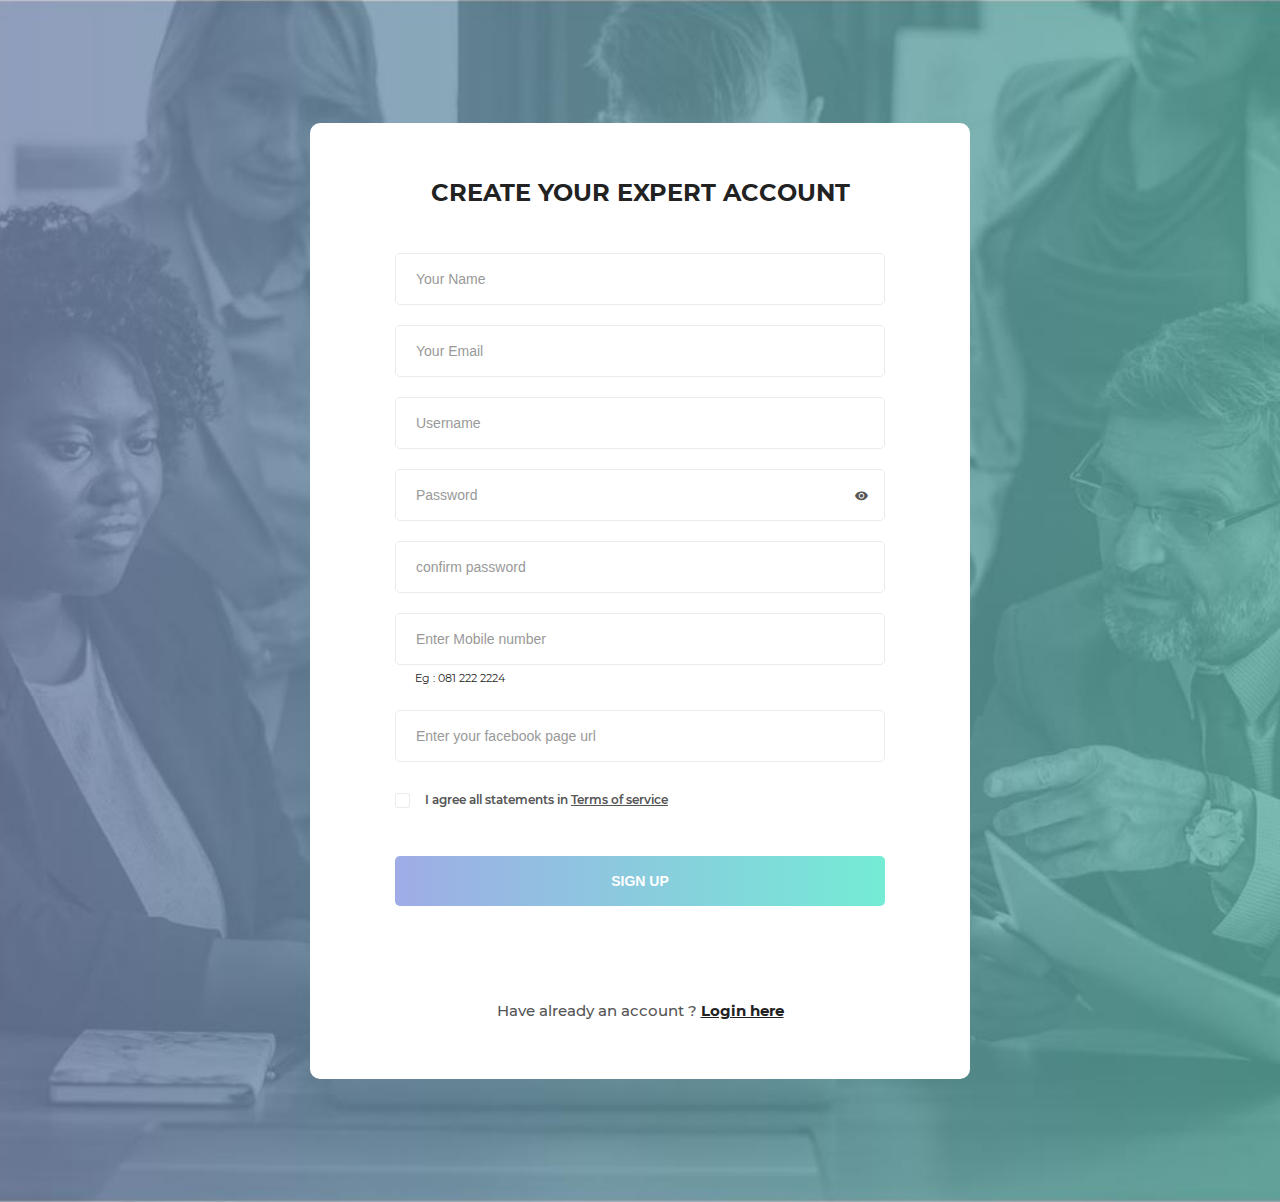
==== commit 55f2abdb: "second commit" ====
--- a/expert-signup/expert-signup.html
+++ b/expert-signup/expert-signup.html
@@ -27,6 +27,9 @@
                         </div>
                         <div class="form-group">
                             <input type="email" class="form-input" name="email" id="email" placeholder="Your Email"/>
+                        </div>
+                        <div class="form-group">
+                            <input type="text" class="form-input" name="username" id="username" placeholder="Username"/>
                         </div>
                         <div class="form-group">
                             <input type="text" class="form-input" name="password" id="password" placeholder="Password"/>
